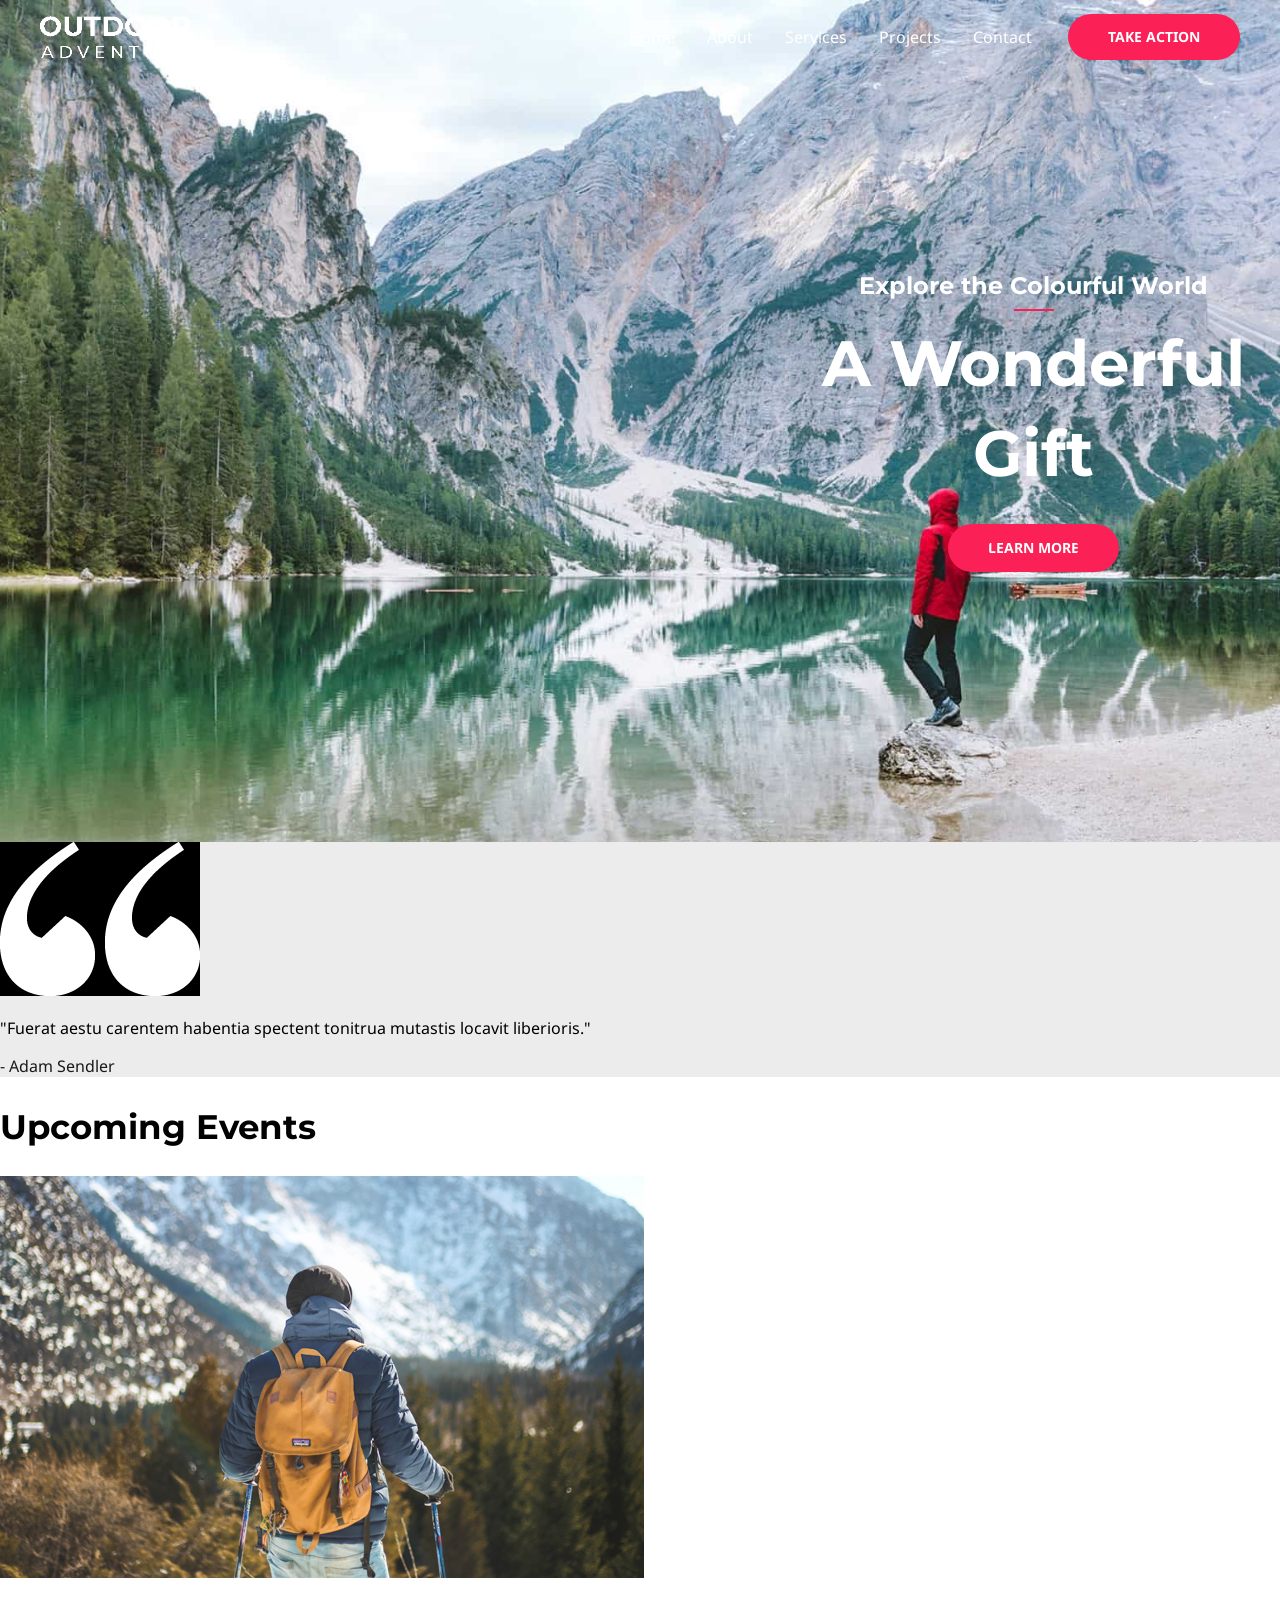
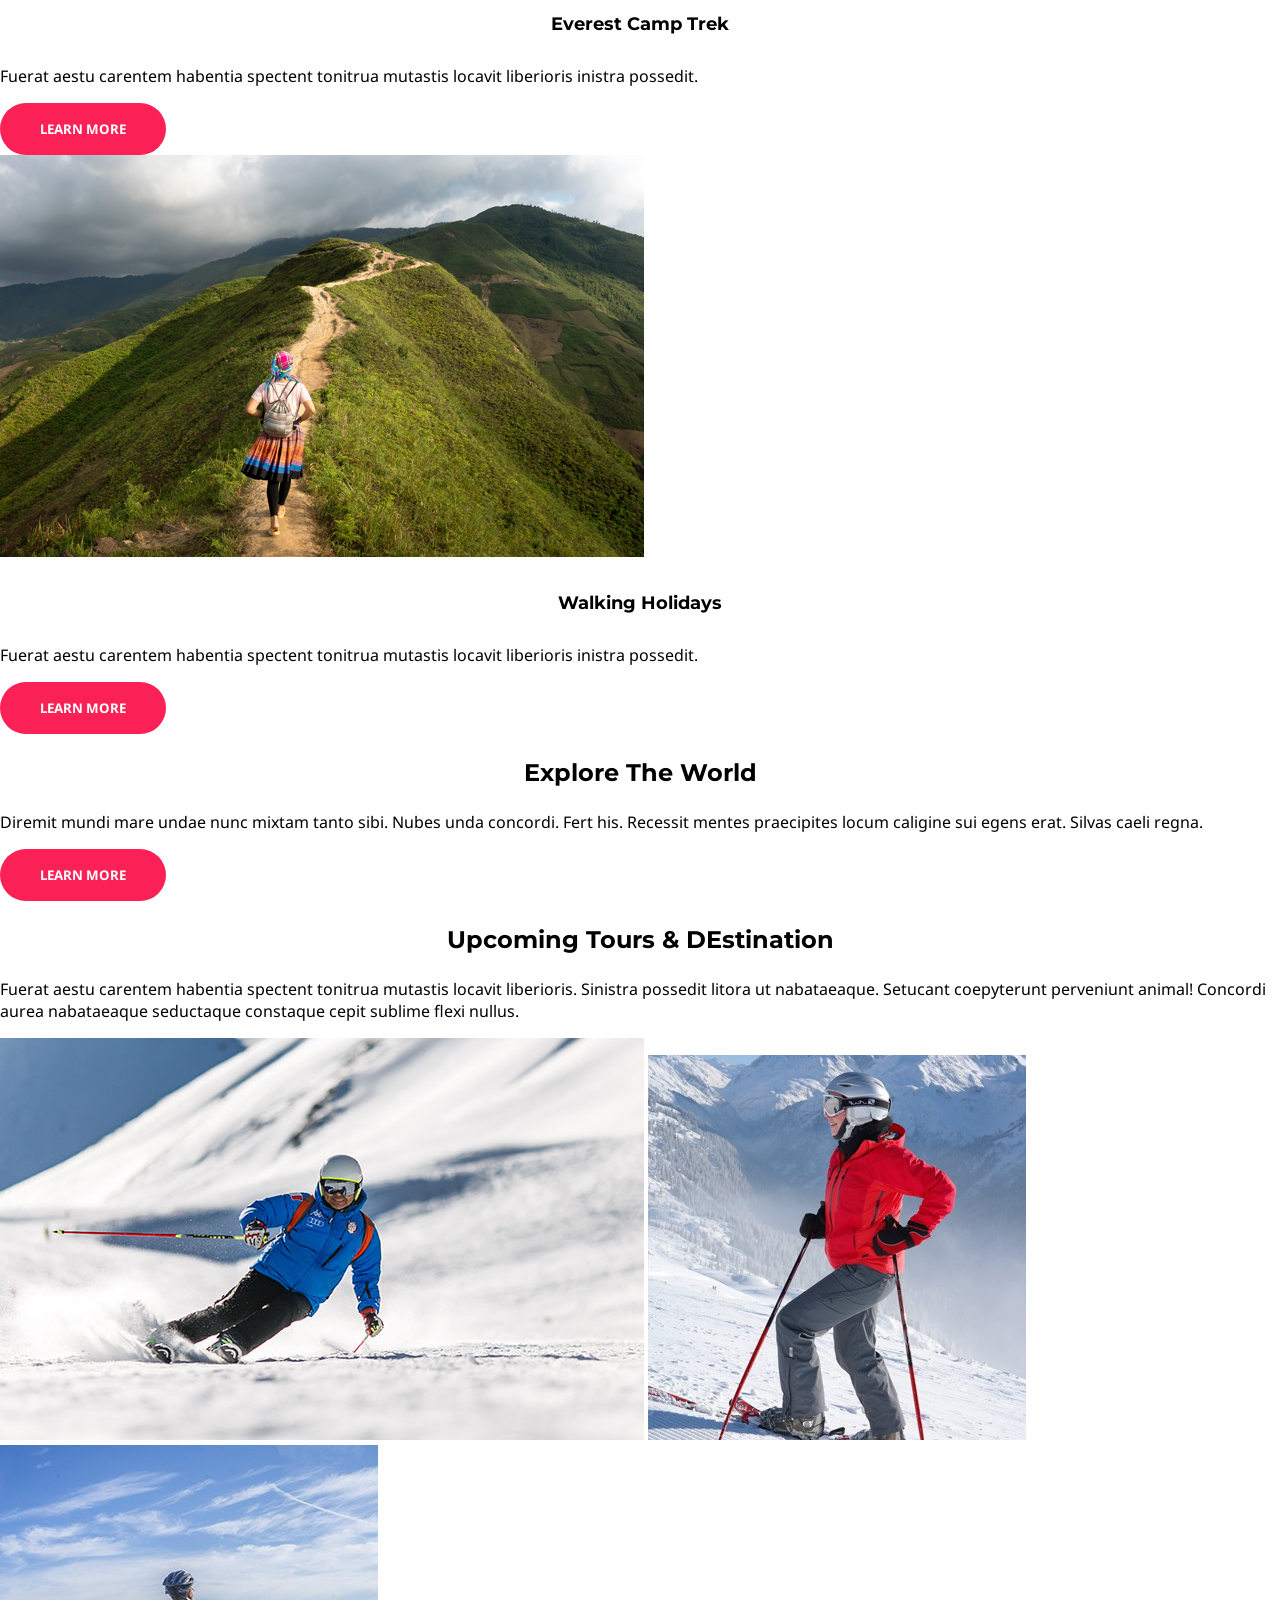
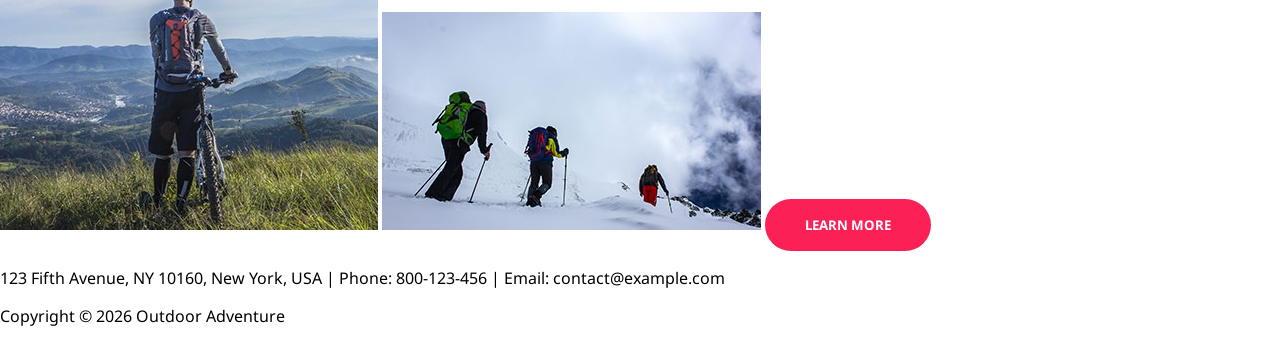
==== index.html @ 3304dbb7 "first commit" ====
<!DOCTYPE html>
<html lang="en">
<head>
    <meta charset="UTF-8">
    <meta name="viewport" content="width=device-width, initial-scale=1.0">
    <link rel="stylesheet" href="style.css">
    <title>Home - Outdoor Adventure</title>
</head>
<body>
    <main>
        <header>
            <div id="topbanner">
                <div id="col1">
                    <span>
                        <a href="./index.html">
                            <img id="imagelogo" src="/assets/images/white-logo.png">
                        </a>
                    </span>
                </div>
                <nav>
                    <ul>
                        <li>
                            <a href="./index.html">Home</a>
                        </li>
                        <li>
                            <a href="./about.html">About</a>
                        </li>
                        <li>
                            <a href="./services.html">Services</a>
                        </li>
                        <li>
                            <a href="project.html">Projects</a>
                        </li>
                        <li>
                            <a href="contact.html">Contact</a>
                        </li>
                    </ul>
                    <a href="#">
                        <input id="takeaction" class="buttons" type="button" value="TAKE ACTION">
                    </a>
                </nav>
            </div>
            <div id="outdoorheader">
                <h3 class="title text">Explore the Colourful World</h3>
                <hr>
                <h1 class="title text">A Wonderful Gift</h1>
                <div>
                    <a class="buttons" href="#">
                        <input type="button" value="LEARN MORE" class="buttons learnmore">
                    </a>
                </div>
            </div>
        </header>
        <section id="quotesection">
            <img id="quoteImage" src="assets/icons/quote-1.png" width="200" height="154" style="background-color: black;">
            <p id="quote">
                "Fuerat aestu carentem habentia spectent tonitrua mutastis locavit liberioris."
            </p>
            <p id="autor">
                - Adam Sendler
            </p>
        </section>
        <section>
            <h2 class="title">Upcoming Events</h2>
            <article>
                <img src="assets/images/Home/trek.jpg" width="644" height="402">
                <h5 class="title">Everest Camp Trek</h5>
                <p>
                    Fuerat aestu carentem habentia spectent tonitrua mutastis locavit liberioris inistra possedit.
                </p>
                <a href="#"><input type="button" value="LEARN MORE" class="buttons"></a>
            </article>
            <article>
                <img src="assets/images/Home/walking.jpg" width="644" height="402">
                <h5 class="title">Walking Holidays</h5>
                <p>
                    Fuerat aestu carentem habentia spectent tonitrua mutastis locavit liberioris inistra possedit.
                </p>
                <a href="#"><input type="button" value="LEARN MORE" class="buttons"></a>
            </article>
        </section>
        <section id="explore">
            <!-- <img src="assets/images/Home/home2_BG.jpg"> -->
            <h3 class="title">Explore The World</h3>
            <p>
                Diremit mundi mare undae nunc mixtam tanto sibi. Nubes unda concordi. Fert his. Recessit mentes praecipites locum caligine sui egens erat. Silvas caeli regna.
            </p>
            <a href="#"><input type="button" value="LEARN MORE" class="buttons"></a>
        </section>
        <section>
            <h3 class="title">Upcoming Tours & DEstination</h3>
            <p>
                Fuerat aestu carentem habentia spectent tonitrua mutastis locavit liberioris. Sinistra possedit litora ut nabataeaque. Setucant coepyterunt perveniunt animal! Concordi aurea nabataeaque seductaque constaque cepit sublime flexi nullus.
            </p>
            <img src="assets/images/Home/sport_1.jpg">
            <img src="assets/images/Home/sport_2.jpg">
            <img src="assets/images/Home/sport_3.jpg">
            <img src="assets/images/Home/sport_4.jpg">
            <a href="#"><input type="button" value="LEARN MORE" class="buttons"></a>
        </section>
        <footer>
            <p>
                123 Fifth Avenue, NY 10160, New York, USA | Phone: 800-123-456 | Email: contact@example.com
            </p>
            <p>
                Copyright © 2026 Outdoor Adventure
            </p>
        </footer>
    </main>
</body>
</html>
---- style.css ----
/*
    <weight>: Use a value from 100 to 900
    <uniquifier>: Use a unique and descriptive class name
    .noto-sans-<uniquifier> {
      font-family: "Noto Sans", sans-serif;
      font-optical-sizing: auto;
      font-weight: <weight>;
      font-style: normal;
      font-variation-settings:
       "wdth" 100;

    .montserrat-<uniquifier> {
      font-family: "Montserrat", sans-serif;
      font-optical-sizing: auto;
      font-weight: <weight>;
      font-style: normal;
*/

@import url('https://fonts.googleapis.com/css2?family=Noto+Sans:ital,wght@0,100..900;1,100..900&display=swap');
@import url('https://fonts.googleapis.com/css2?family=Montserrat:ital,wght@0,100..900;1,100..900&display=swap');

html,body {
    margin: 0;
    padding: 0;
    font-family: "Noto Sans", sans-serif;
    font-size: 16px;
    font-weight: 400;
}

* {
    box-sizing: border-box;
}

.buttons {
    background-color: #FB2056;
    color: white;
    font-family: "Noto Sans", sans-serif;
    font-weight: bold;
    border: 0;
    border-radius: 50vh;
    padding: 17px 40px;
}

.buttons:hover {
    background-color: #DA1C4B;
    cursor: pointer;
}

/*---header---*/

header {
    background-image: url("assets/images/Home/home1_BG.jpg");
    background-position: top center;
    background-repeat: no-repeat;
    background-size: cover;
    background-attachment: fixed;
    color: white;
    position: relative;
    display: flex;
    justify-content: center;
}

header::before {
    content: "";
    background-color: #191919;
    opacity: 0.65;
    display: block;
    /* position: absolute; */
    width: 100%;
    height: 100%;
}

/*---header/nav---*/

#topbanner {
    display: grid;
    grid-template-columns: auto auto;
    align-items: center;
    margin: 0 auto;
    padding: 0 20px;
    min-height: 70px;
    position: absolute;
    left: 0;
    right: 0;
}

@media (min-width: 544px) {
    #topbanner {
        max-width: 100%;
    }
}

@media (min-width: 922px) {
    #topbanner {
        max-width: 1240px;
    }
}

/*---header/nav/left---*/

#col1 {
    display: flex;
    flex-wrap: nowrap;
    align-items: center;
}

#col1 > span {
    padding: 1rem 0;
}

#imagelogo {
    width: 150px;
    height: 42px;
    border: 0;
    vertical-align: middle;
}

@media (max-width: 921px) {
        #imagelogo {
            width: 120px;
        }
}

/*---header/nav/right---*/

nav {
    height: 100%;
    display: flex;
    justify-content: flex-end;
    align-items: center;
}

ul {
    display: flex;
    flex-wrap: wrap;
    list-style: none;
    margin: 0;
    padding: 0;
    padding-right: 10px;
}

ul a {
    line-height: 70px;
}

nav ul a {
    text-decoration: none;
    color: white;
    padding: 0 1em;
    display: flex;
    height: 100%;
}

nav > a {
    padding-left: 10px;
}

#takeaction {
    padding: 16px 40px;
    font-size: 0.875rem;
    font-weight: 700;
    line-height: 1em;
}

#outdoorheader {
    padding-top: 270px;
    padding-bottom: 270px;
    display: flex;
    flex-direction: column;
    align-items: center;
    width: 100%;
    row-gap: 8px;
    position: relative;
}

@media (max-width:1024px) {
    #outdoorheader {
        padding-top: 120px;
        padding-bottom: 100px;
    }
}

@media (min-width:768px) {
    #outdoorheader {
        width: 800px;
    }
}

/*---front view---*/

#outdoorheader h3 {
    margin: 0;
    color: white;
    line-height: 1.3em;
    font-family: "Montserrat", sans-serif;
    font-size: 1.5em;
    text-align: center;
}

#outdoorheader hr {
    border: 0;
    border-block-start: 2px solid #FB2056;
    width: 8%;
    margin-block: 0 auto;
}

#outdoorheader > div {
    text-align: center;
    margin-top: 18px;
}

#outdoorheader a {
    display: inline-block;
    font-size: 0.875rem;
    line-height: 1;
}

.learnmore {
    font-size: 0.875rem;
    line-height: 1em;
    padding: 0;
}

/*---quote---*/

#quotesection {
    background-color: #ececec;
}

.quoteSection p {
    font-family: "Noto Sans", sans-serif;
}

.quoteIcon {
    display: inline-block;
    vertical-align: middle;
}

.quote {
    font-size: 21px;
    color: #404040;
    margin-bottom: 20px;
}

#autor {
    font-size: 16px;
    color: #191919;
}

/*---upcomingevent---*/

#explore {
    background-image: url("assets/images/Home/home2_BG.jpg");
    background-position: top center;
    background-repeat: no-repeat;
    background-size: cover;
    background-attachment: fixed;
}

.title {
    font-family: "Montserrat", sans-serif;
}

h1 {
    font-size: 4rem;
    line-height: 1.4em;
    margin-block: 0;
    text-align: center;
}

h2 {
    font-size: 34px;
}

h3 {
    font-size: 24px;
    text-align: center;
}

h5 {
    font-size: 18px;
    text-align: center;
}

/* .text {
    color: white;
    background-color: black;
    margin: 0;
    font-family: "Montserrat", sans-serif;
} */
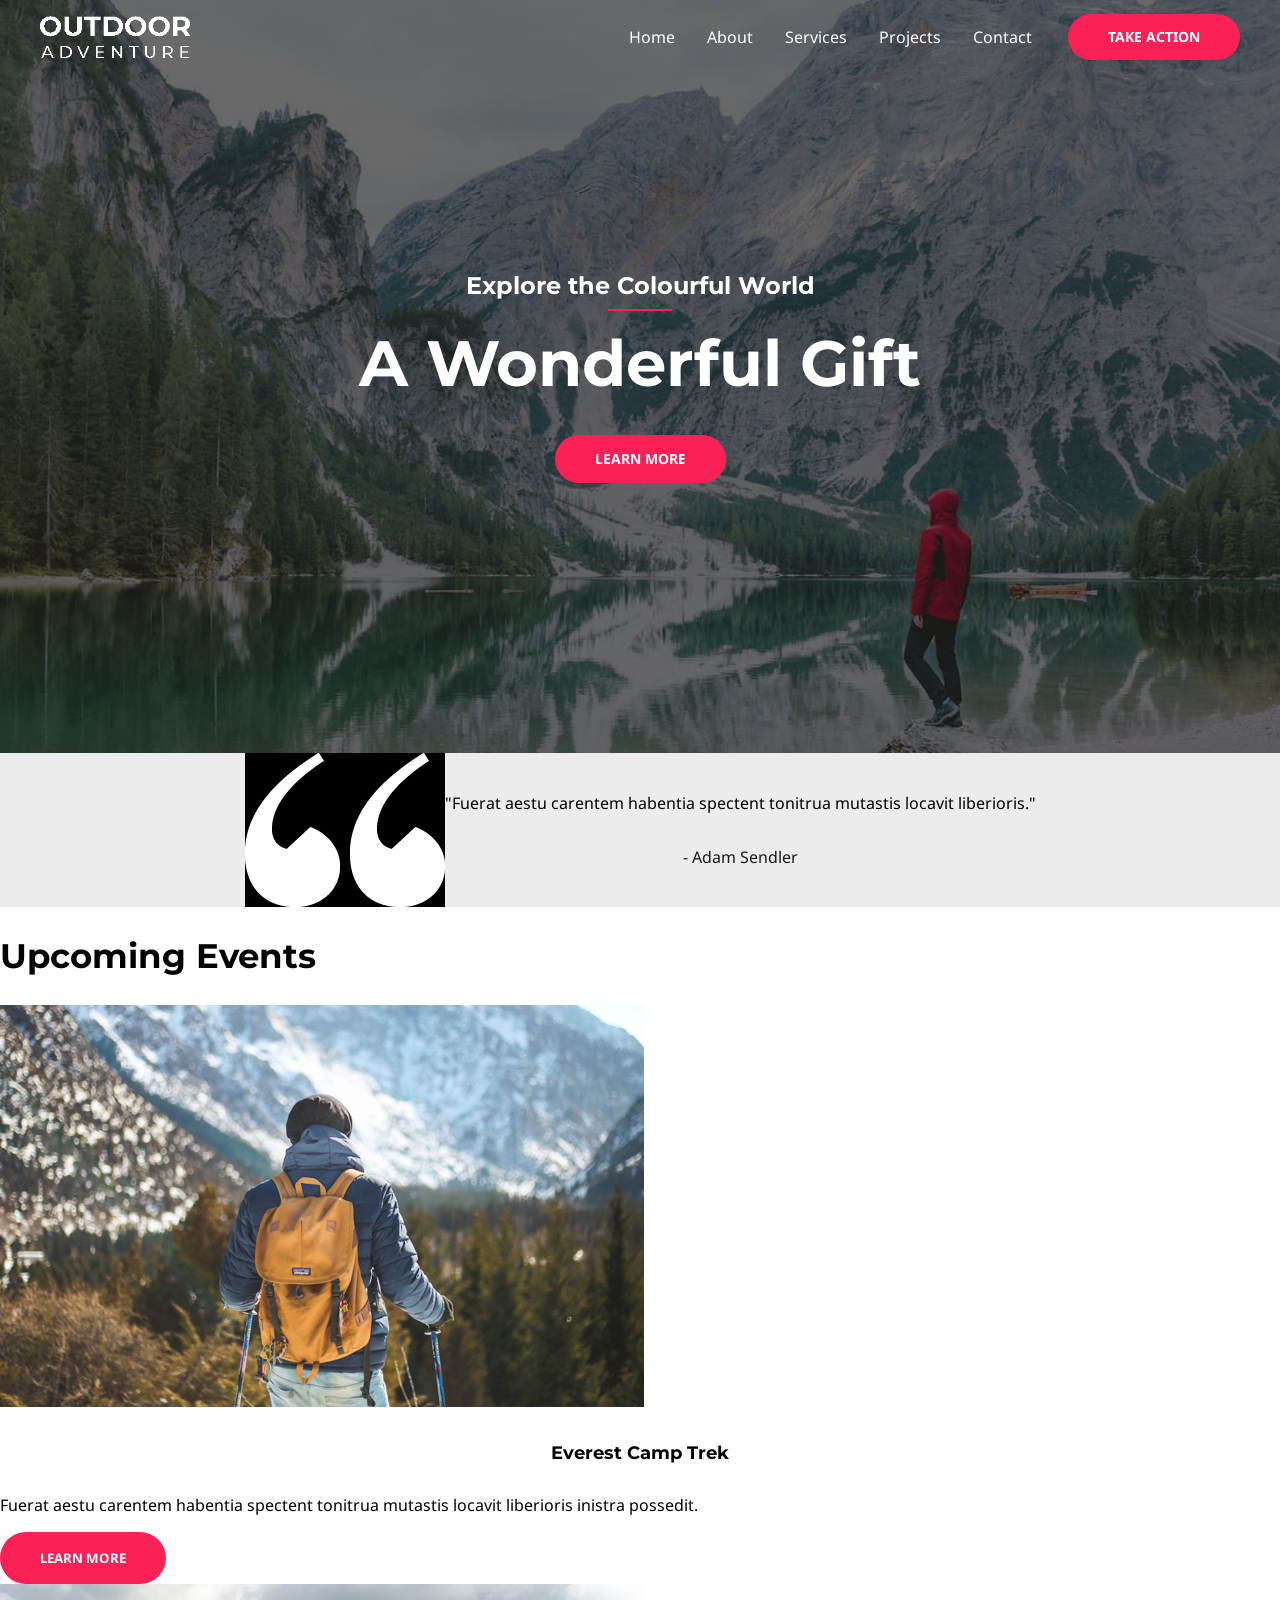
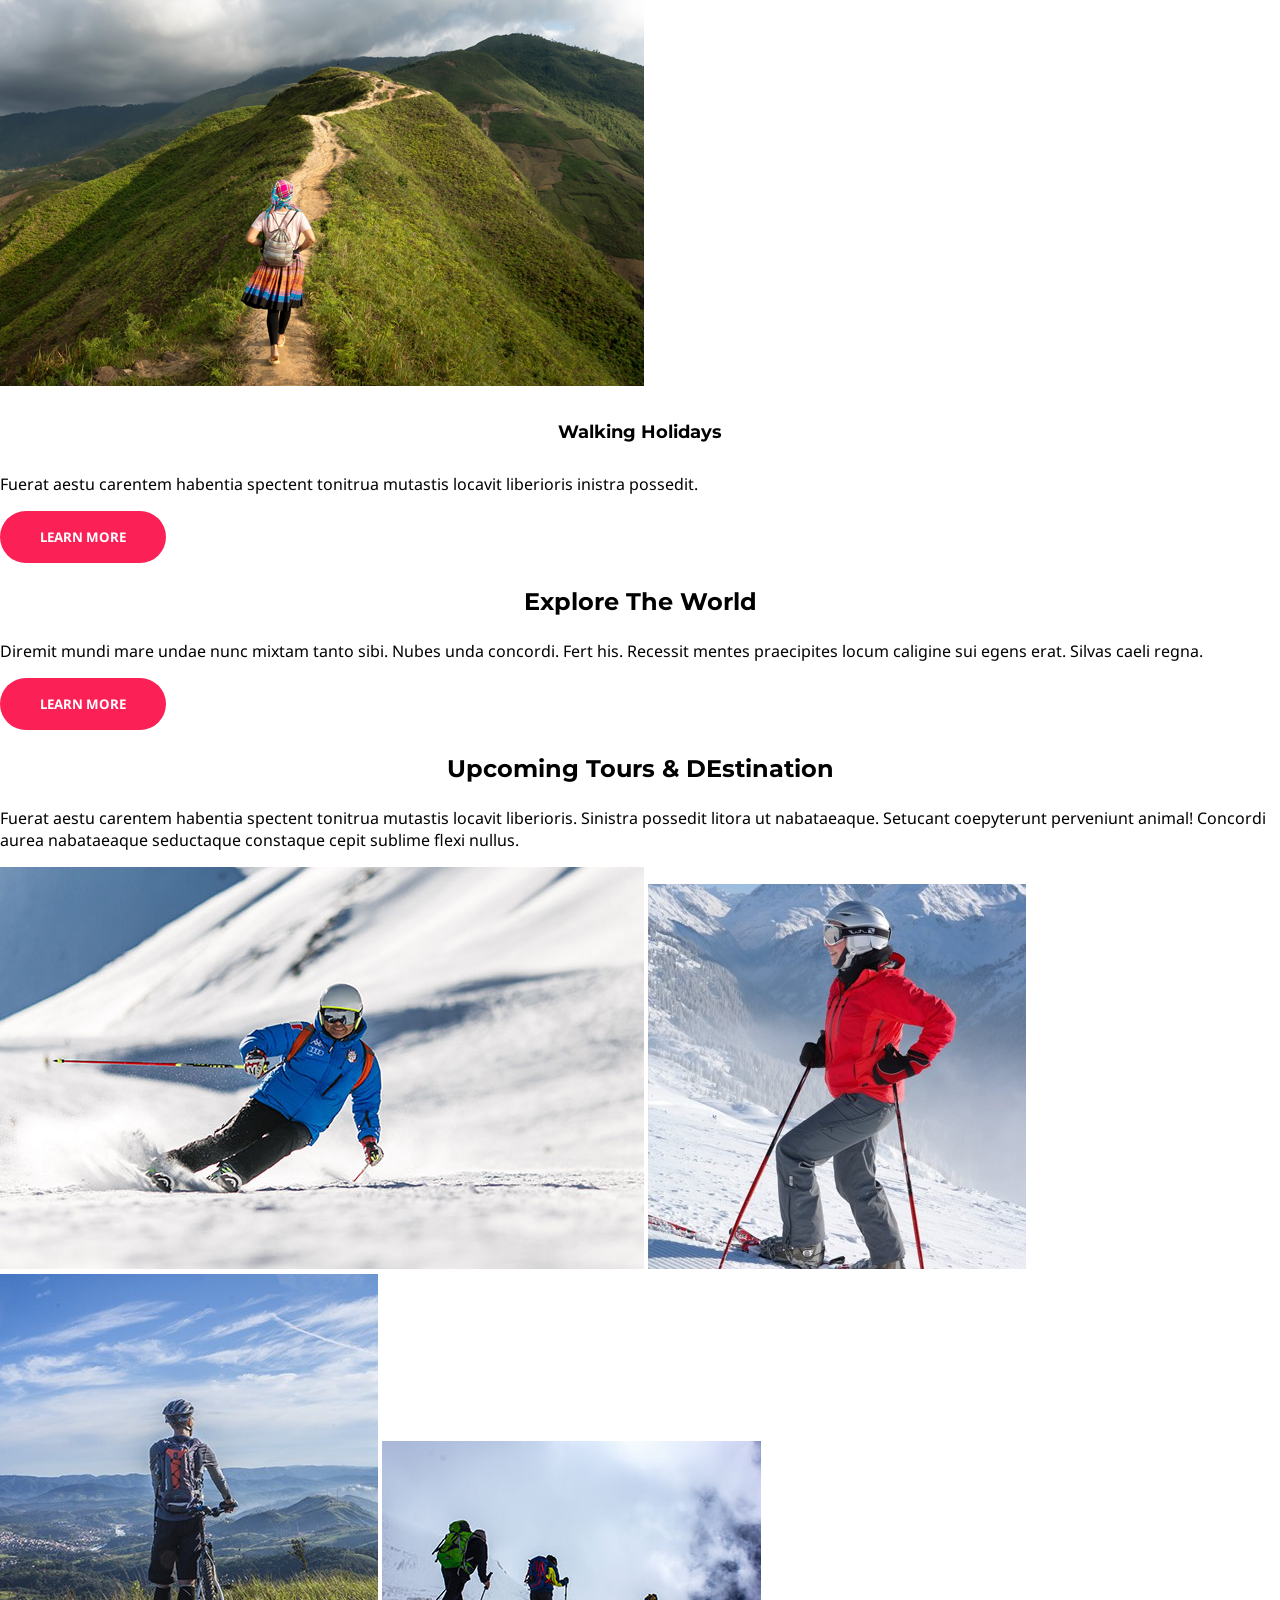
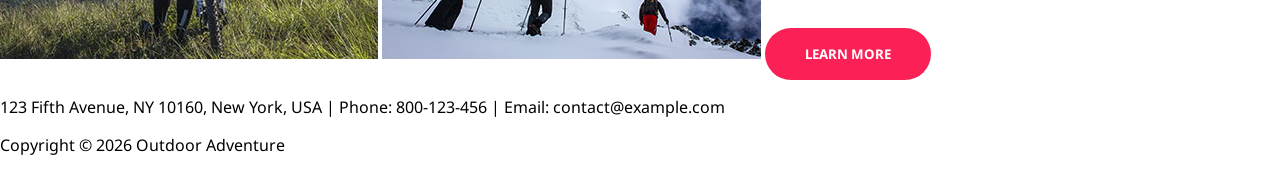
==== commit 07eb0e9e: "start quote section" ====
--- a/index.html
+++ b/index.html
@@ -7,58 +7,60 @@
     <title>Home - Outdoor Adventure</title>
 </head>
 <body>
+    <header>
+        <div id="topbanner">
+            <div id="col1">
+                <span>
+                    <a href="./index.html">
+                        <img id="imagelogo" src="/assets/images/white-logo.png">
+                    </a>
+                </span>
+            </div>
+            <nav>
+                <ul>
+                    <li>
+                        <a href="./index.html">Home</a>
+                    </li>
+                    <li>
+                        <a href="./about.html">About</a>
+                    </li>
+                    <li>
+                        <a href="./services.html">Services</a>
+                    </li>
+                    <li>
+                        <a href="project.html">Projects</a>
+                    </li>
+                    <li>
+                        <a href="contact.html">Contact</a>
+                    </li>
+                </ul>
+                <a href="#">
+                    <input id="takeaction" class="buttons" type="button" value="TAKE ACTION">
+                </a>
+            </nav>
+        </div>
+        <div id="outdoorheader">
+            <h3 class="title text">Explore the Colourful World</h3>
+            <hr>
+            <h1 class="title text">A Wonderful Gift</h1>
+            <div>
+                <a class="buttons" href="#">
+                    <input type="button" value="LEARN MORE" class="buttons learnmore">
+                </a>
+            </div>
+        </div>
+    </header>
     <main>
-        <header>
-            <div id="topbanner">
-                <div id="col1">
-                    <span>
-                        <a href="./index.html">
-                            <img id="imagelogo" src="/assets/images/white-logo.png">
-                        </a>
-                    </span>
-                </div>
-                <nav>
-                    <ul>
-                        <li>
-                            <a href="./index.html">Home</a>
-                        </li>
-                        <li>
-                            <a href="./about.html">About</a>
-                        </li>
-                        <li>
-                            <a href="./services.html">Services</a>
-                        </li>
-                        <li>
-                            <a href="project.html">Projects</a>
-                        </li>
-                        <li>
-                            <a href="contact.html">Contact</a>
-                        </li>
-                    </ul>
-                    <a href="#">
-                        <input id="takeaction" class="buttons" type="button" value="TAKE ACTION">
-                    </a>
-                </nav>
+        <section id="quotesection">
+            <img id="quoteimage" src="assets/icons/quote-1.png" width="200" height="154" style="background-color: black;">
+            <div id="quotetext">
+                <p id="quote">
+                    "Fuerat aestu carentem habentia spectent tonitrua mutastis locavit liberioris."
+                </p>
+                <p id="autor">
+                    - Adam Sendler
+                </p>
             </div>
-            <div id="outdoorheader">
-                <h3 class="title text">Explore the Colourful World</h3>
-                <hr>
-                <h1 class="title text">A Wonderful Gift</h1>
-                <div>
-                    <a class="buttons" href="#">
-                        <input type="button" value="LEARN MORE" class="buttons learnmore">
-                    </a>
-                </div>
-            </div>
-        </header>
-        <section id="quotesection">
-            <img id="quoteImage" src="assets/icons/quote-1.png" width="200" height="154" style="background-color: black;">
-            <p id="quote">
-                "Fuerat aestu carentem habentia spectent tonitrua mutastis locavit liberioris."
-            </p>
-            <p id="autor">
-                - Adam Sendler
-            </p>
         </section>
         <section>
             <h2 class="title">Upcoming Events</h2>
@@ -98,14 +100,14 @@
             <img src="assets/images/Home/sport_4.jpg">
             <a href="#"><input type="button" value="LEARN MORE" class="buttons"></a>
         </section>
-        <footer>
-            <p>
-                123 Fifth Avenue, NY 10160, New York, USA | Phone: 800-123-456 | Email: contact@example.com
-            </p>
-            <p>
-                Copyright © 2026 Outdoor Adventure
-            </p>
-        </footer>
     </main>
+    <footer>
+        <p>
+            123 Fifth Avenue, NY 10160, New York, USA | Phone: 800-123-456 | Email: contact@example.com
+        </p>
+        <p>
+            Copyright © 2026 Outdoor Adventure
+        </p>
+    </footer>
 </body>
 </html>
--- a/style.css
+++ b/style.css
@@ -19,7 +19,18 @@
 @import url('https://fonts.googleapis.com/css2?family=Noto+Sans:ital,wght@0,100..900;1,100..900&display=swap');
 @import url('https://fonts.googleapis.com/css2?family=Montserrat:ital,wght@0,100..900;1,100..900&display=swap');
 
-html,body {
+:root {
+    --globalcolor1: #FFFFFF;
+    --globalcolor2: #F5F5F5;
+    --globalcolor3: #FB2056;
+    --globalcolor4: #DA1C4B;
+    --globalcolor5: #191919;
+    --globalcolor6: #404040;
+    --globalcolor7: #000000;
+    --globalcolor8: #ECECEC;
+}
+
+html, body {
     margin: 0;
     padding: 0;
     font-family: "Noto Sans", sans-serif;
@@ -32,8 +43,8 @@
 }
 
 .buttons {
-    background-color: #FB2056;
-    color: white;
+    background-color: var(--globalcolor3);
+    color: var(--globalcolor1);
     font-family: "Noto Sans", sans-serif;
     font-weight: bold;
     border: 0;
@@ -42,7 +53,7 @@
 }
 
 .buttons:hover {
-    background-color: #DA1C4B;
+    background-color: var(--globalcolor4);
     cursor: pointer;
 }
 
@@ -54,7 +65,7 @@
     background-repeat: no-repeat;
     background-size: cover;
     background-attachment: fixed;
-    color: white;
+    color: var(--globalcolor1);
     position: relative;
     display: flex;
     justify-content: center;
@@ -62,10 +73,11 @@
 
 header::before {
     content: "";
-    background-color: #191919;
+    background-color: var(--globalcolor5);
     opacity: 0.65;
     display: block;
-    /* position: absolute; */
+    position: absolute;
+    z-index: 0;
     width: 100%;
     height: 100%;
 }
@@ -80,6 +92,7 @@
     padding: 0 20px;
     min-height: 70px;
     position: absolute;
+    z-index: 1;
     left: 0;
     right: 0;
 }
@@ -104,7 +117,7 @@
     align-items: center;
 }
 
-#col1 > span {
+#col1>span {
     padding: 1rem 0;
 }
 
@@ -116,9 +129,9 @@
 }
 
 @media (max-width: 921px) {
-        #imagelogo {
-            width: 120px;
-        }
+    #imagelogo {
+        width: 120px;
+    }
 }
 
 /*---header/nav/right---*/
@@ -151,7 +164,7 @@
     height: 100%;
 }
 
-nav > a {
+nav>a {
     padding-left: 10px;
 }
 
@@ -204,7 +217,7 @@
     margin-block: 0 auto;
 }
 
-#outdoorheader > div {
+#outdoorheader>div {
     text-align: center;
     margin-top: 18px;
 }
@@ -225,15 +238,16 @@
 
 #quotesection {
     background-color: #ececec;
-}
-
-.quoteSection p {
-    font-family: "Noto Sans", sans-serif;
-}
-
-.quoteIcon {
-    display: inline-block;
-    vertical-align: middle;
+    display: flex;
+    justify-content: center;
+}
+
+#quotetext {
+    display: flex;
+    flex-direction: column;
+    align-items: center;
+    justify-content: center;
+
 }
 
 .quote {
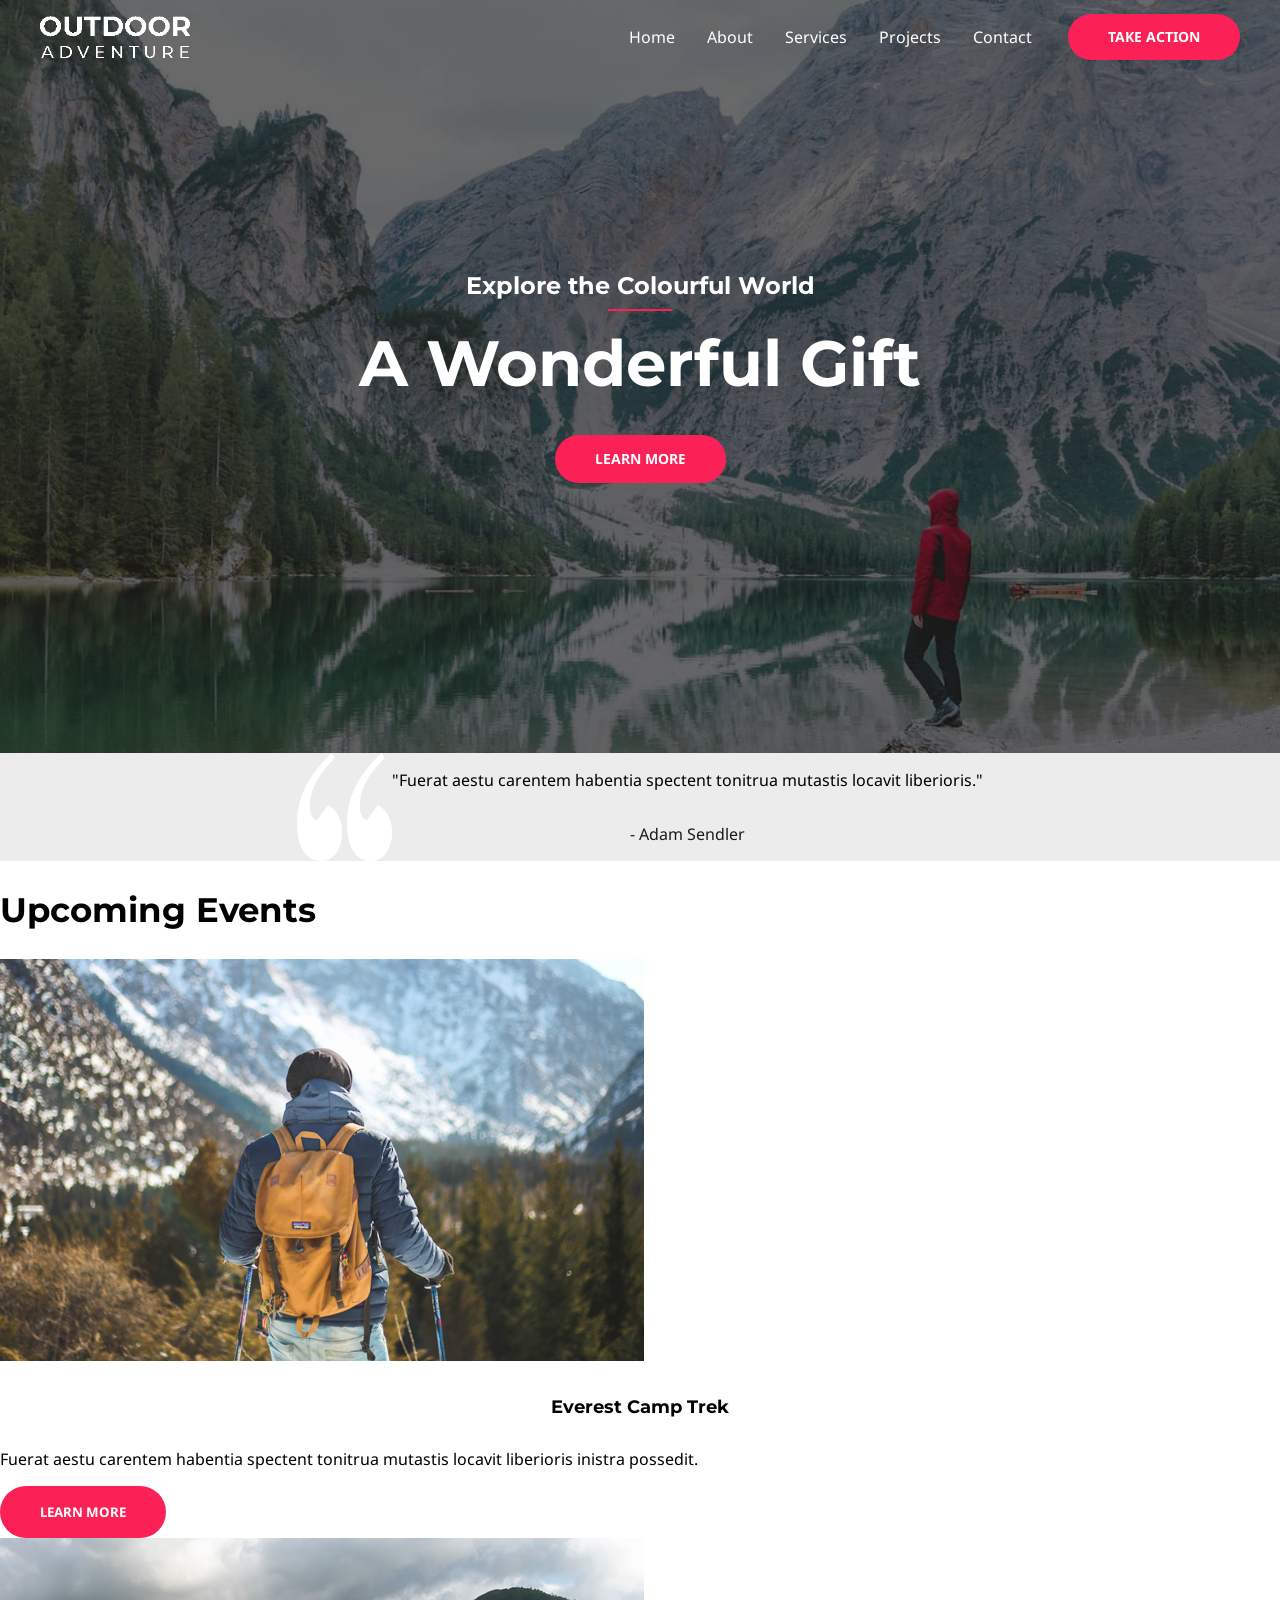
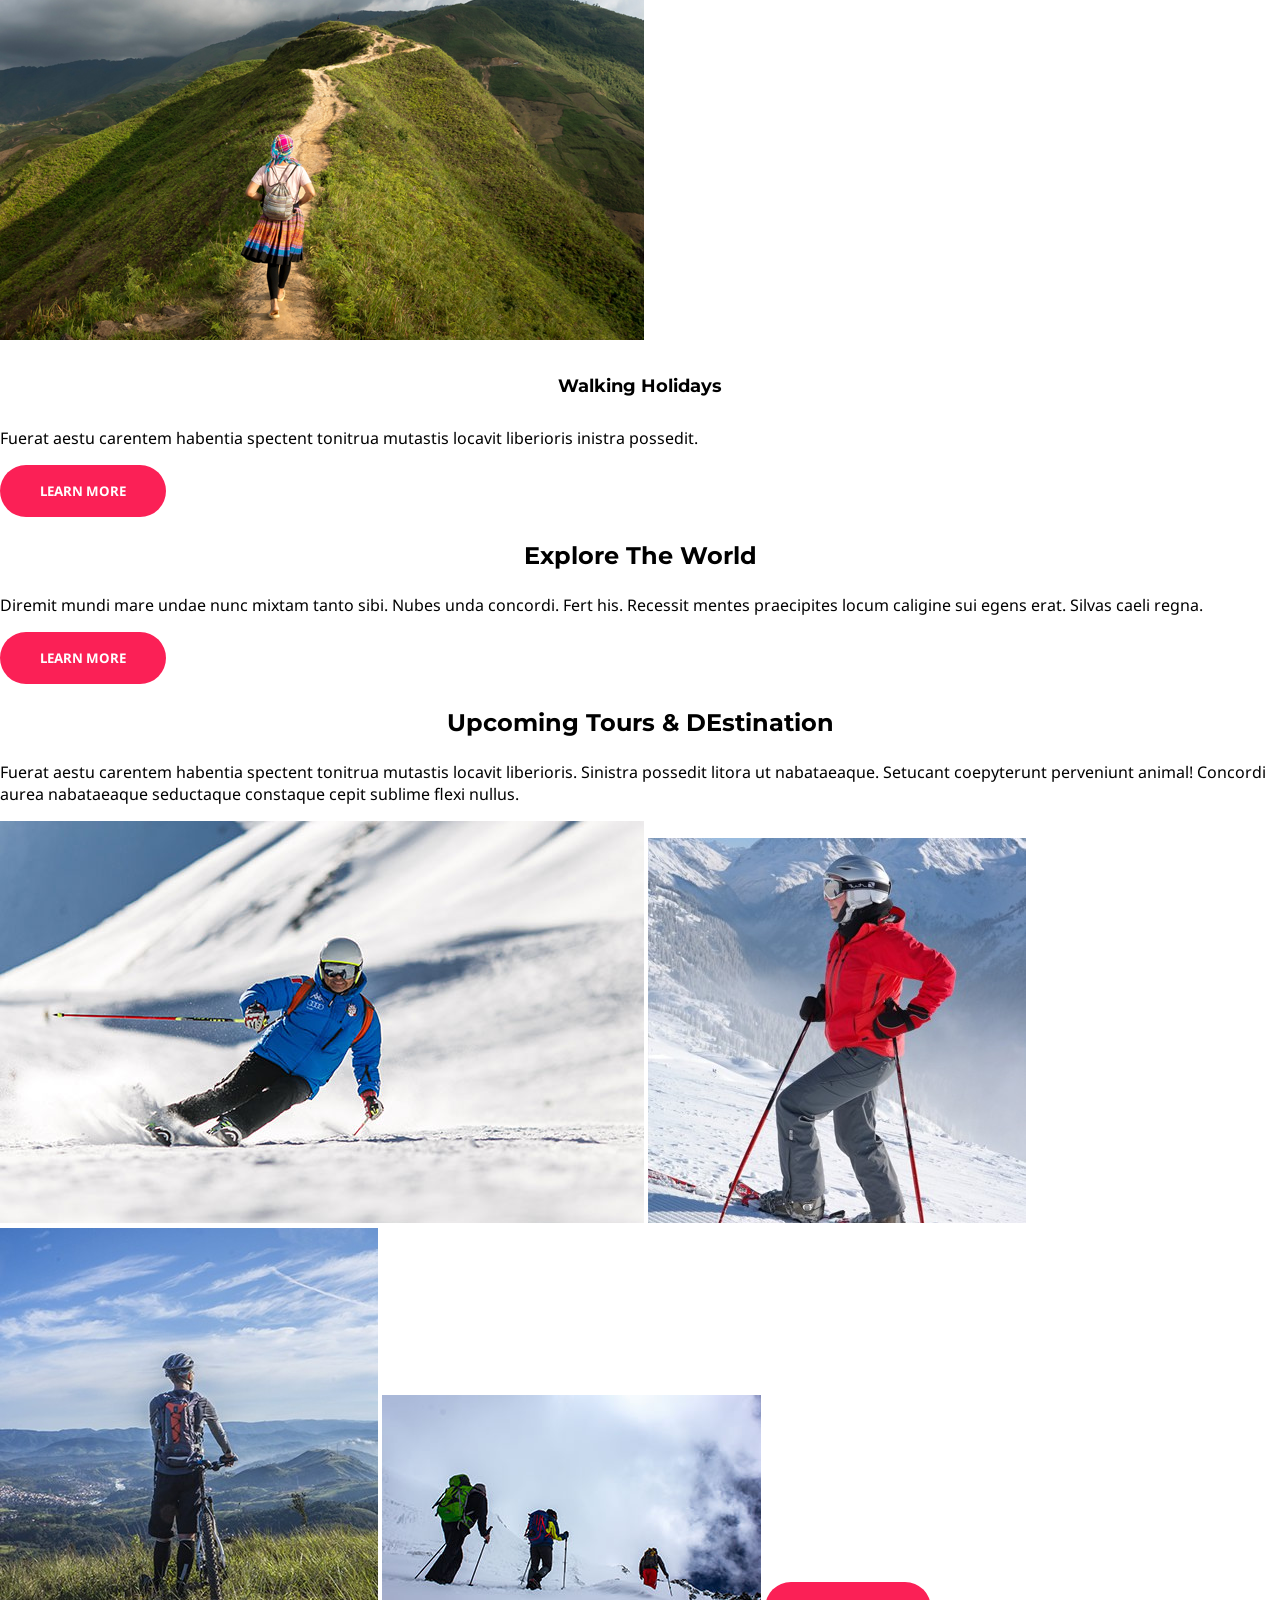
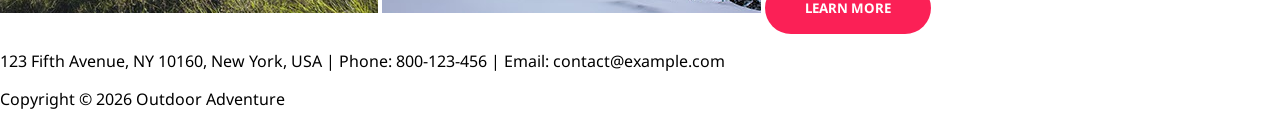
==== commit ae139c6a: "suite quote section" ====
--- a/index.html
+++ b/index.html
@@ -52,7 +52,7 @@
     </header>
     <main>
         <section id="quotesection">
-            <img id="quoteimage" src="assets/icons/quote-1.png" width="200" height="154" style="background-color: black;">
+            <img id="quoteimage" src="assets/icons/quote-1.png">
             <div id="quotetext">
                 <p id="quote">
                     "Fuerat aestu carentem habentia spectent tonitrua mutastis locavit liberioris."
--- a/style.css
+++ b/style.css
@@ -237,9 +237,14 @@
 /*---quote---*/
 
 #quotesection {
-    background-color: #ececec;
+    background-color: var(--globalcolor8);
     display: flex;
     justify-content: center;
+}
+
+#quoteimage {
+    aspect-ratio: auto 200 / 154;
+    width: 94.05px;
 }
 
 #quotetext {
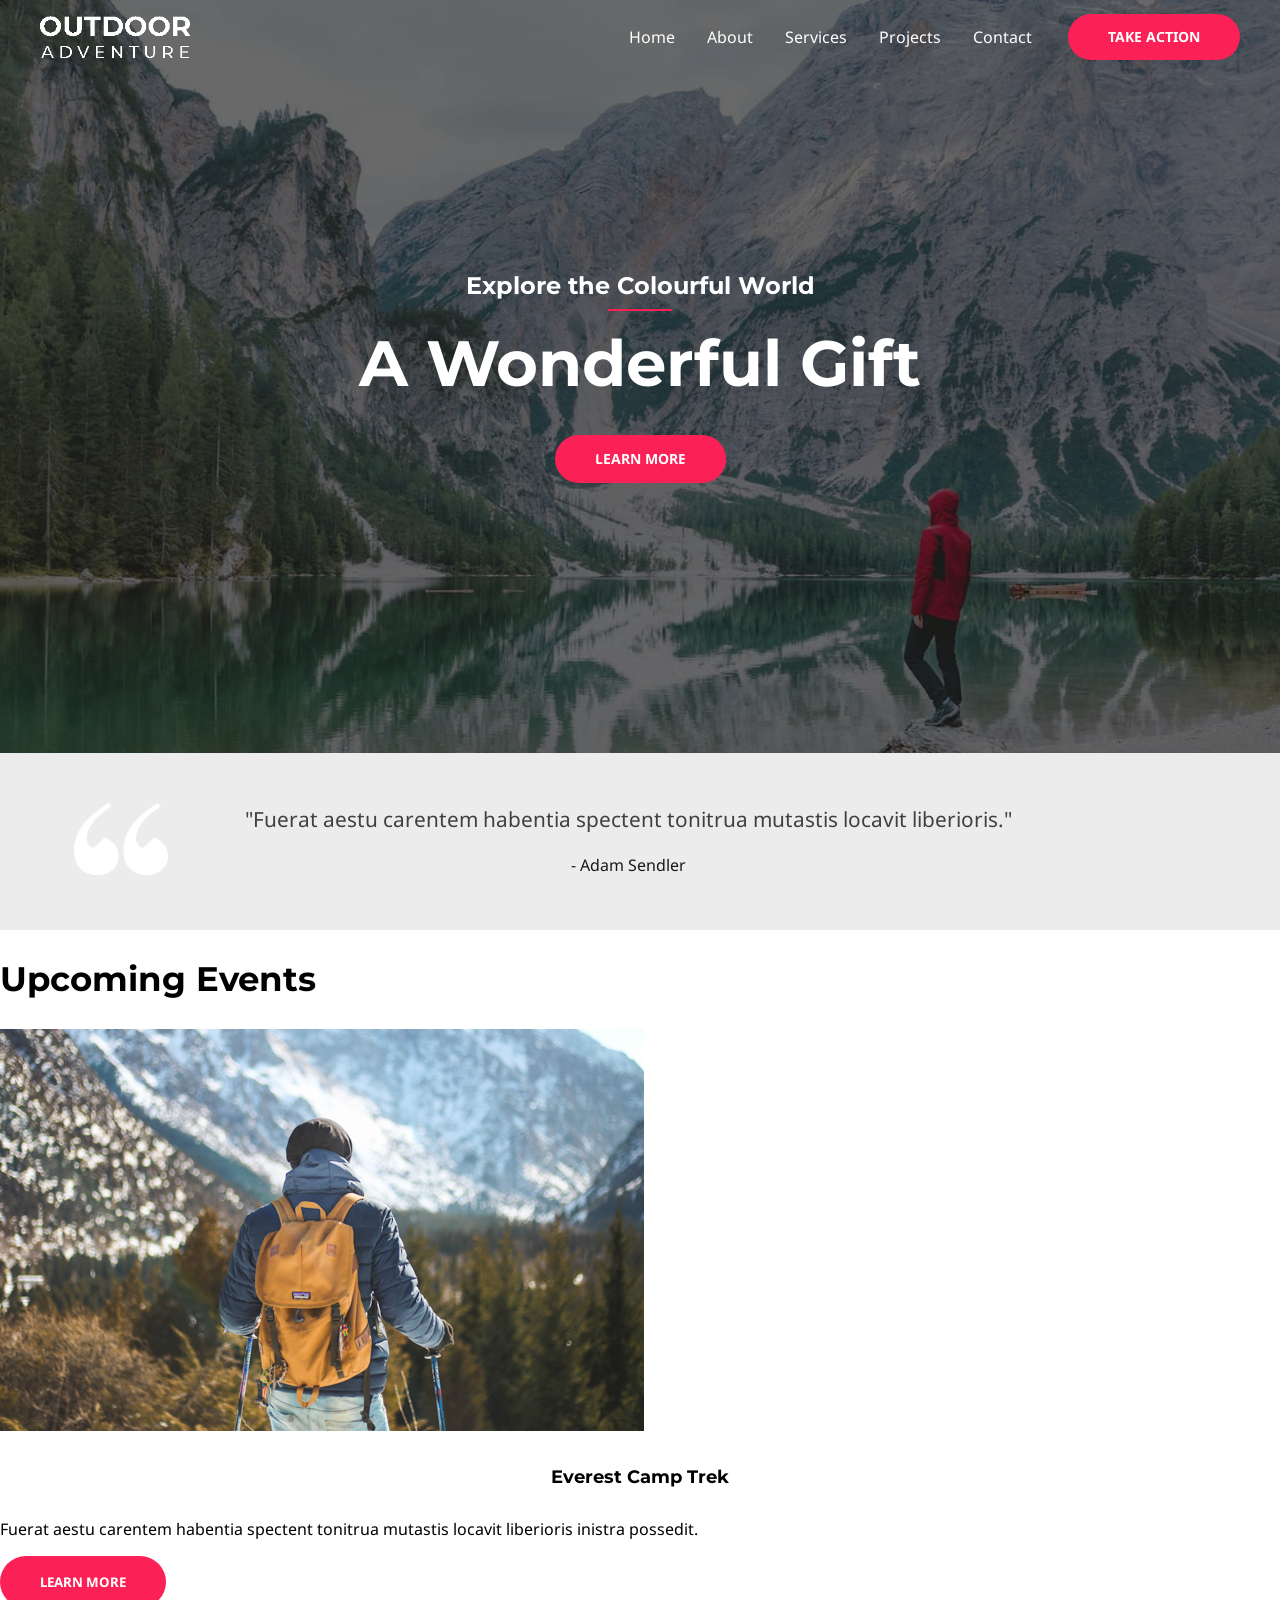
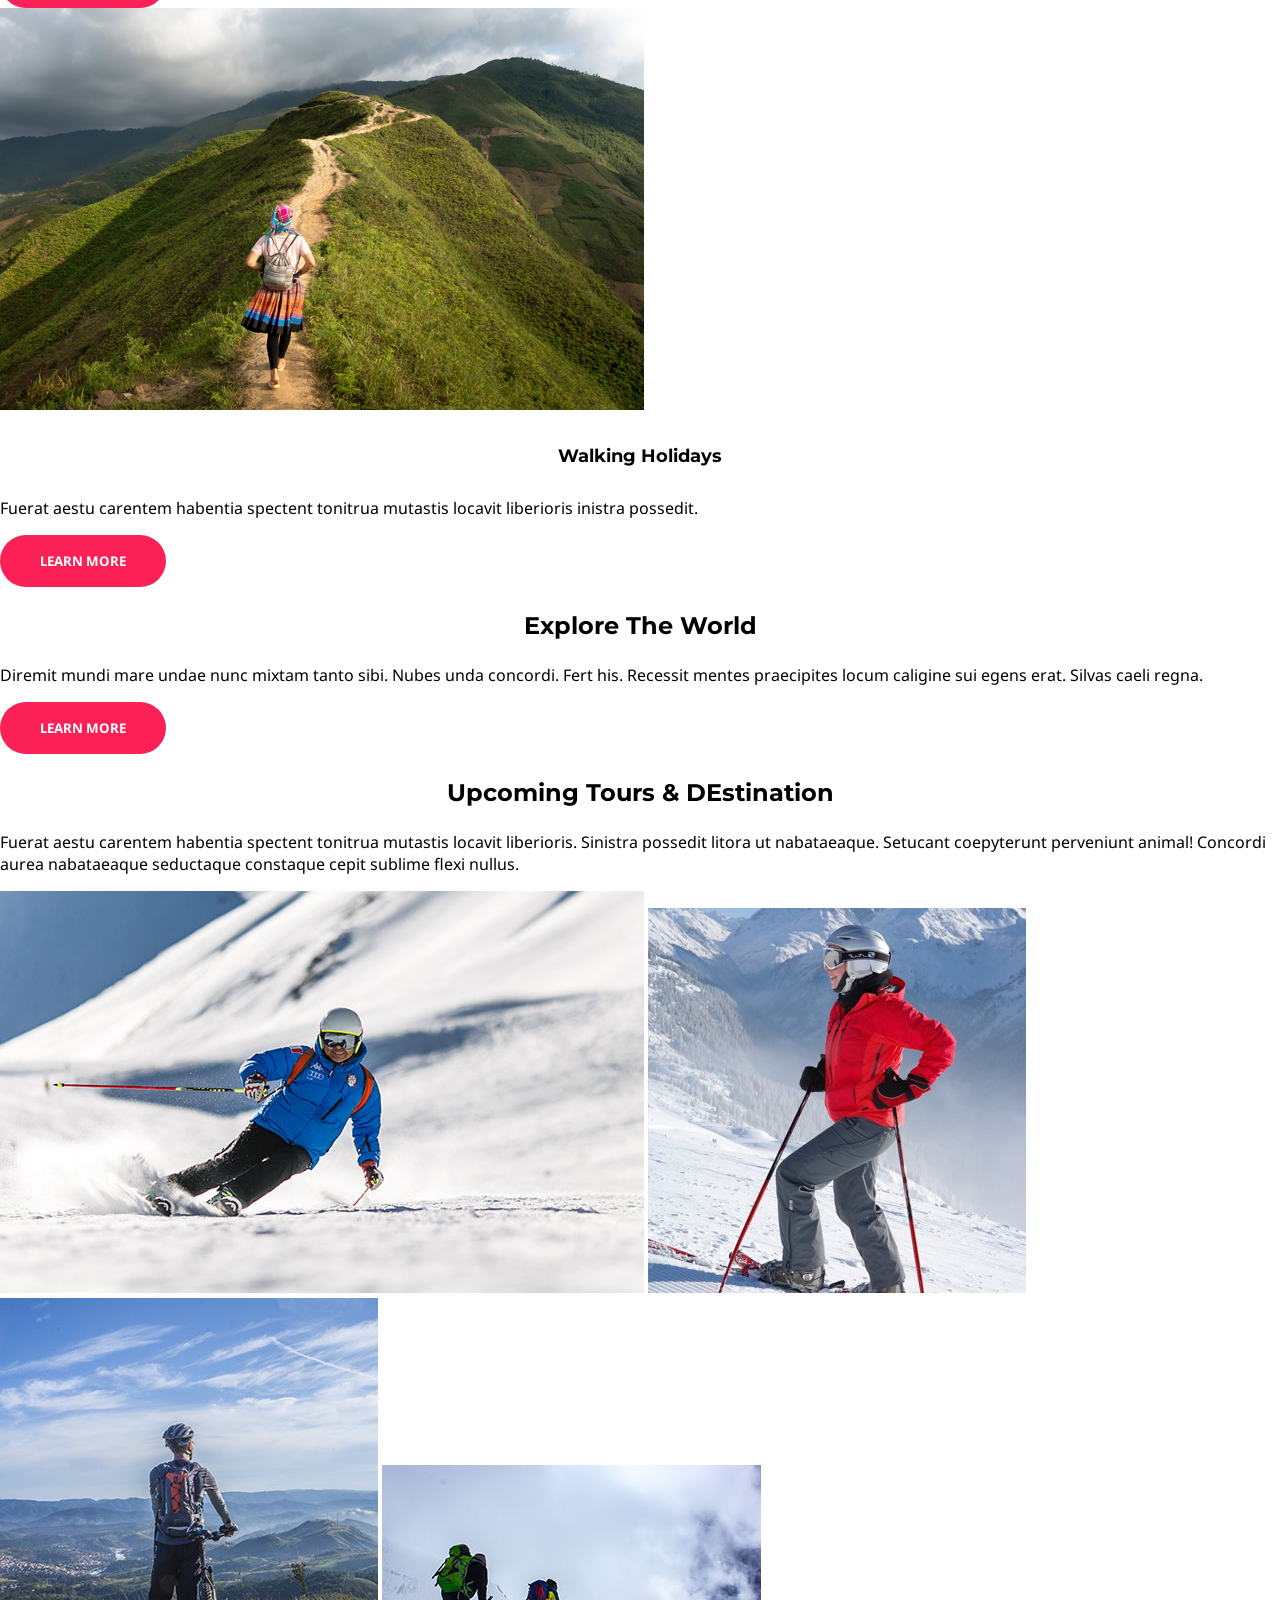
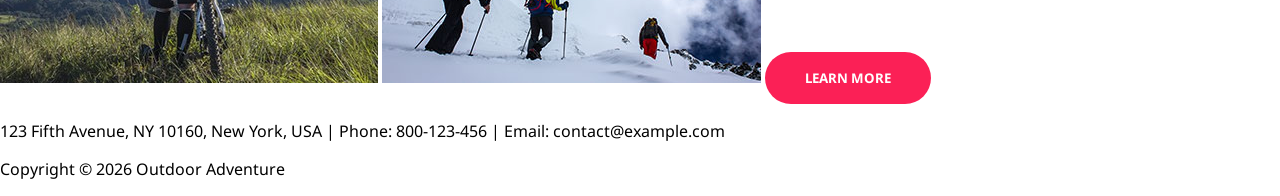
==== commit 09920f89: "suite section quote" ====
--- a/index.html
+++ b/index.html
@@ -52,14 +52,14 @@
     </header>
     <main>
         <section id="quotesection">
-            <img id="quoteimage" src="assets/icons/quote-1.png">
+            <div id="divquoteimage">
+                <img id="quoteimage" src="assets/icons/quote-1.png">
+            </div>
             <div id="quotetext">
-                <p id="quote">
-                    "Fuerat aestu carentem habentia spectent tonitrua mutastis locavit liberioris."
-                </p>
-                <p id="autor">
-                    - Adam Sendler
-                </p>
+                <p id="quote">"Fuerat aestu carentem habentia spectent tonitrua mutastis locavit liberioris."</p>
+                <div id="test">
+                    <p id="autor">- Adam Sendler</p>
+                </div>
             </div>
         </section>
         <section>
--- a/style.css
+++ b/style.css
@@ -240,11 +240,18 @@
     background-color: var(--globalcolor8);
     display: flex;
     justify-content: center;
+    padding-block: 50px;
+    /* width: 1140px; */
+    /* margin: 0 auto; */
+}
+
+#divquoteimage {
+    width: calc(1140px * 0.15);
 }
 
 #quoteimage {
     aspect-ratio: auto 200 / 154;
-    width: 94.05px;
+    width: 94.04px;
 }
 
 #quotetext {
@@ -252,18 +259,24 @@
     flex-direction: column;
     align-items: center;
     justify-content: center;
-
-}
-
-.quote {
-    font-size: 21px;
-    color: #404040;
-    margin-bottom: 20px;
+    padding-inline-end: calc(1140px * 0.17);
+}
+
+#test {
+    line-height: 1;
+}
+
+#quote {
+    color: var(--globalcolor6);
+    font-size: 1.3rem;
+    margin-block: 0 20px;
+    line-height: 1.7rem;
 }
 
 #autor {
-    font-size: 16px;
-    color: #191919;
+    color: var(--globalcolor5);
+    margin-block: 0;
+    line-height: 1.5rem;
 }
 
 /*---upcomingevent---*/
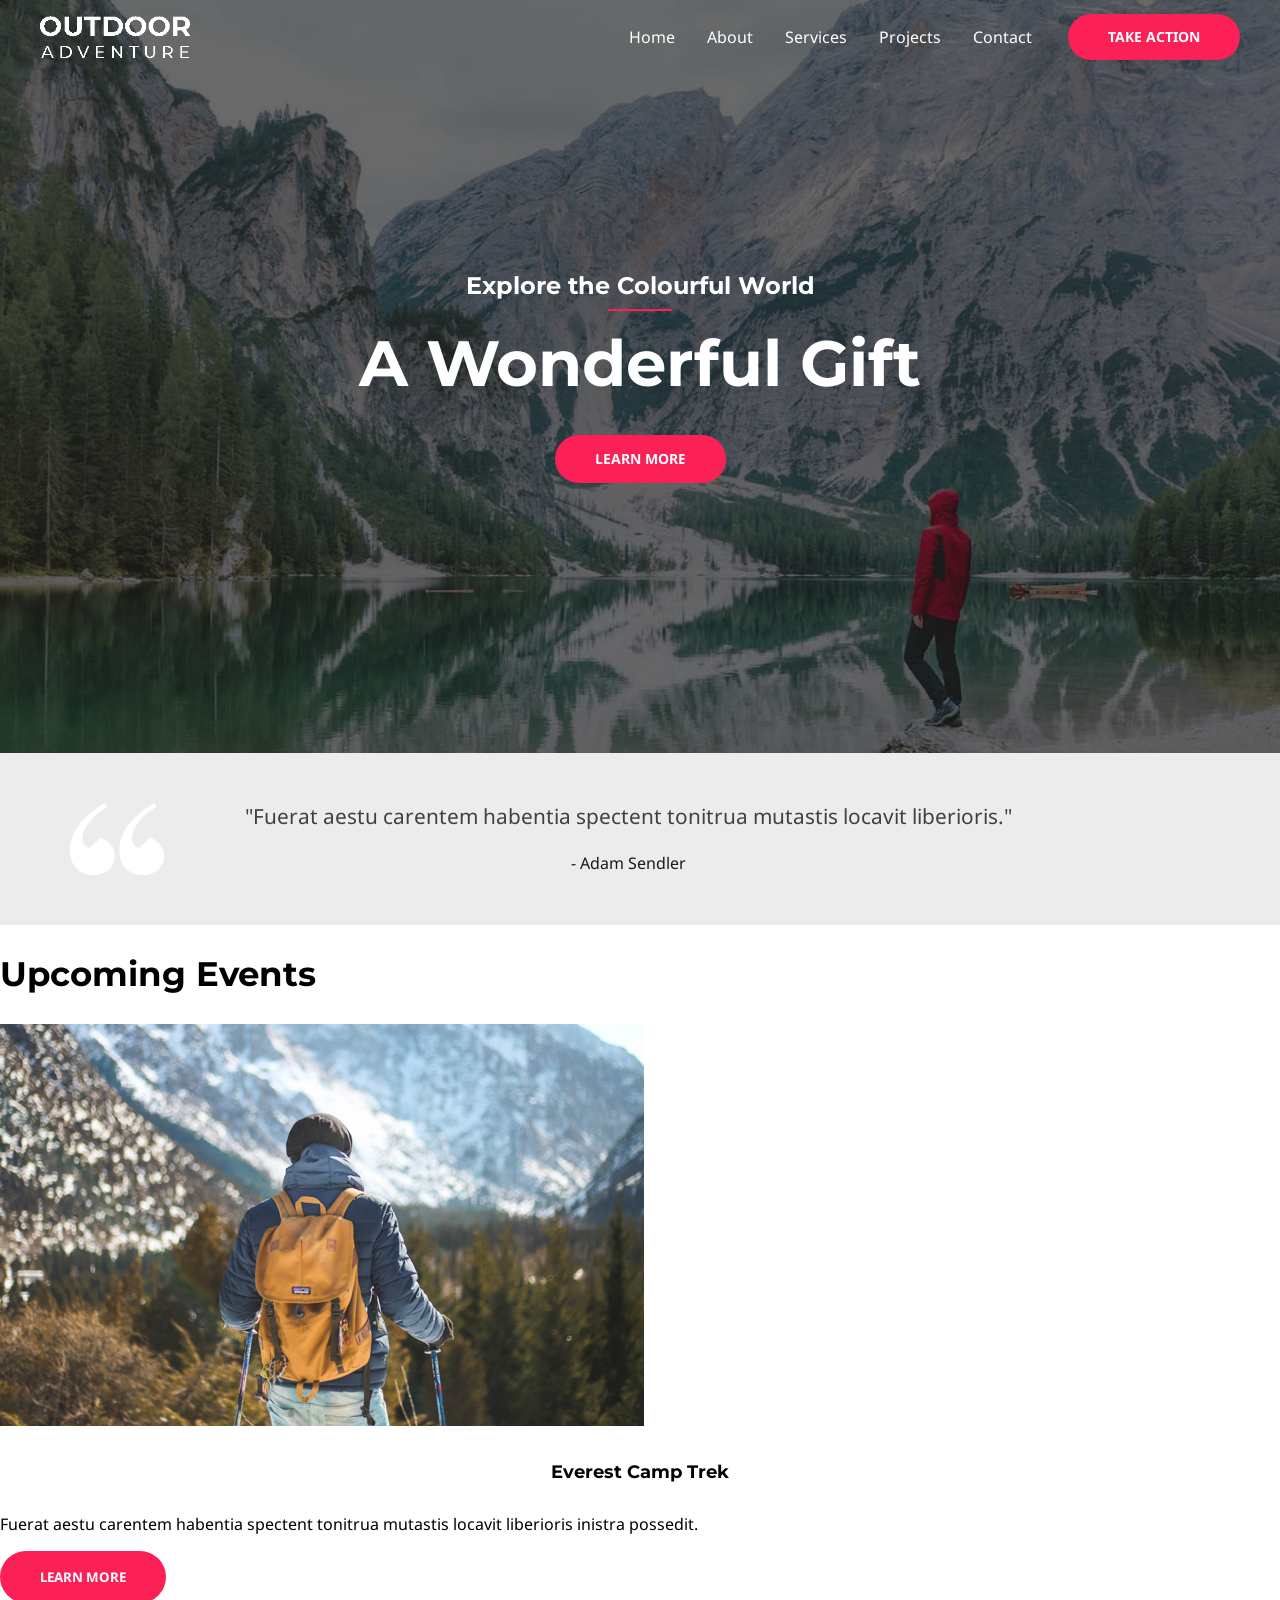
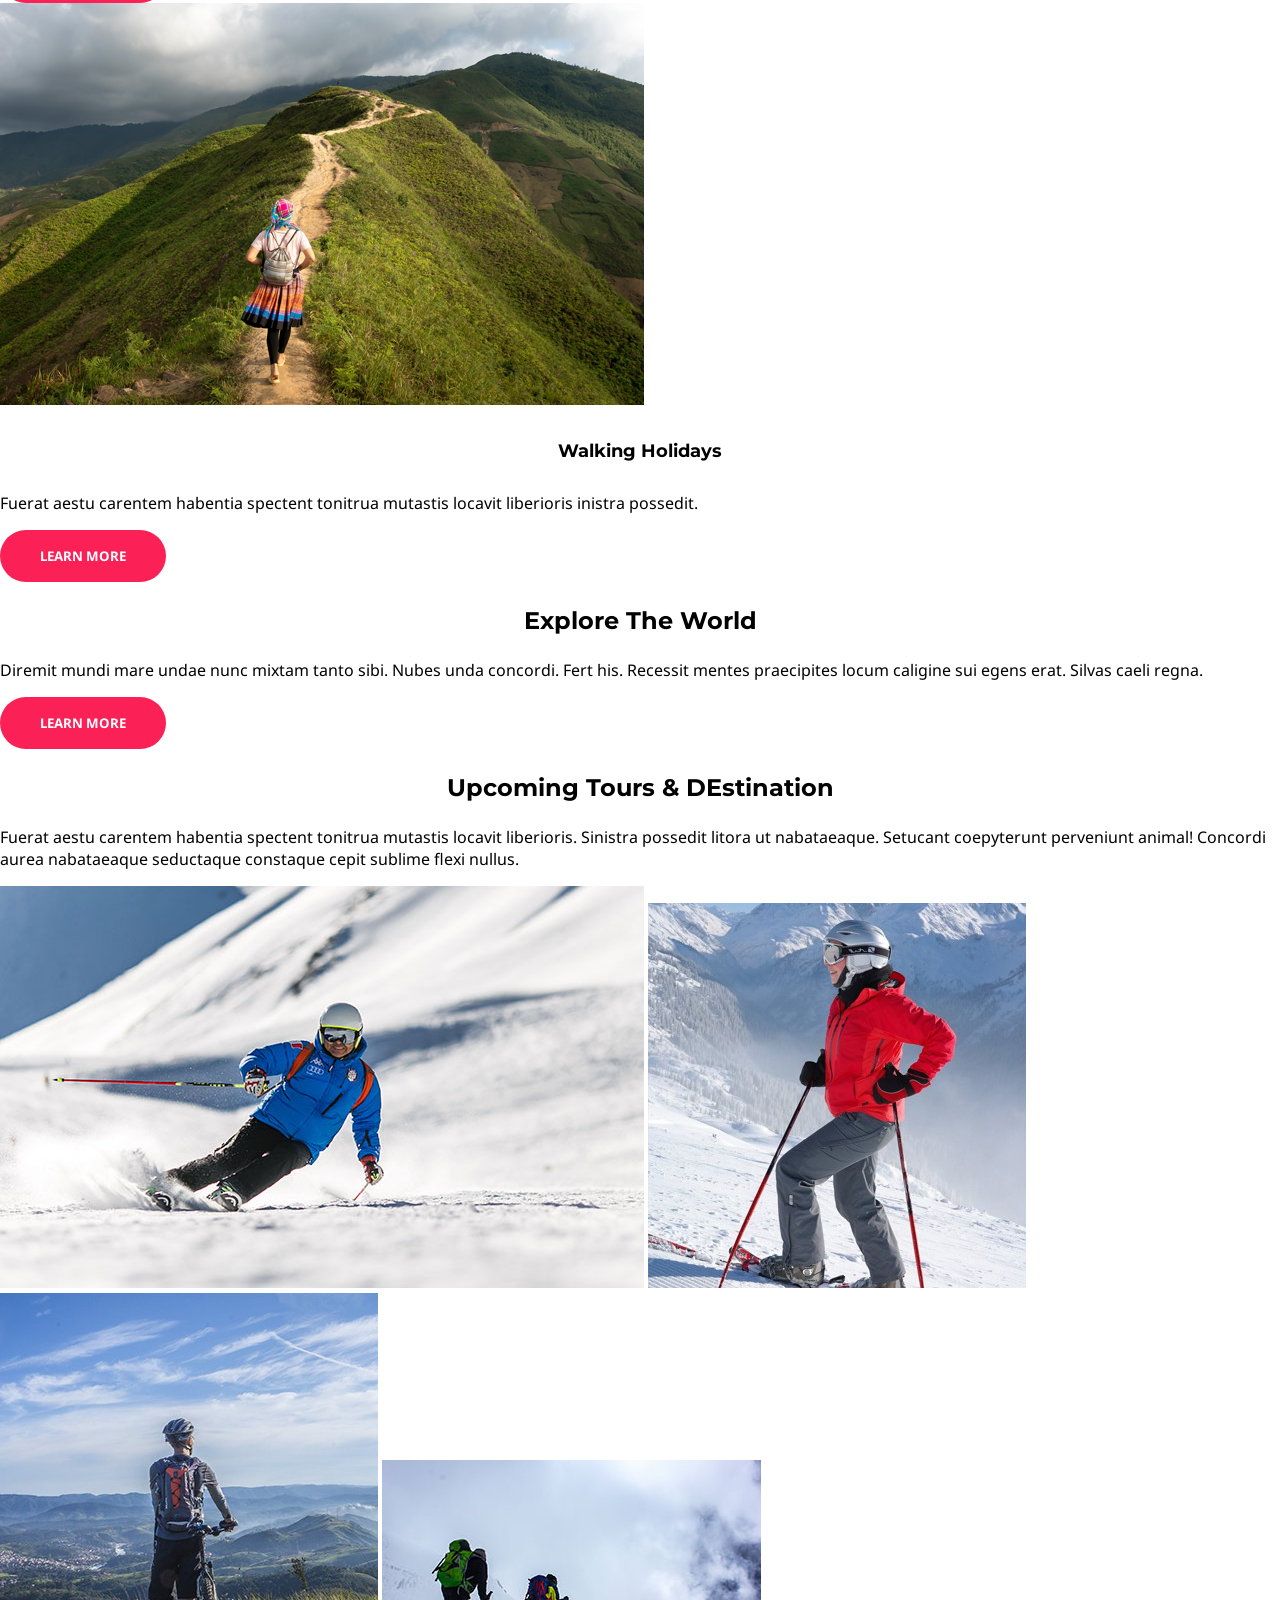
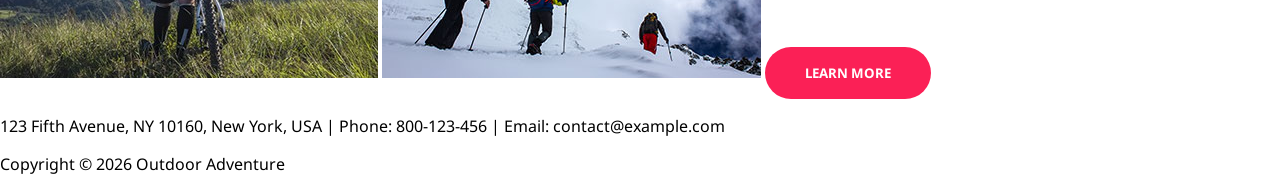
==== commit 4e7c0709: "end quote section" ====
--- a/index.html
+++ b/index.html
@@ -52,13 +52,15 @@
     </header>
     <main>
         <section id="quotesection">
-            <div id="divquoteimage">
-                <img id="quoteimage" src="assets/icons/quote-1.png">
-            </div>
-            <div id="quotetext">
-                <p id="quote">"Fuerat aestu carentem habentia spectent tonitrua mutastis locavit liberioris."</p>
-                <div id="test">
-                    <p id="autor">- Adam Sendler</p>
+            <div id="divquotesection" style="--max-width:1140px">
+                <div id="divquoteimage">
+                    <img id="quoteimage" src="assets/icons/quote-1.png" width="200px" height="154px">
+                </div>
+                <div id="quotetext">
+                    <p id="quote">"Fuerat aestu carentem habentia spectent tonitrua mutastis locavit liberioris."</p>
+                    <div id="test">
+                        <p id="autor">- Adam Sendler</p>
+                    </div>
                 </div>
             </div>
         </section>
--- a/style.css
+++ b/style.css
@@ -240,18 +240,25 @@
     background-color: var(--globalcolor8);
     display: flex;
     justify-content: center;
+    height: 100%;
+}
+
+#divquotesection {
+    max-width: var(--max-width);
+    width: 100%;
     padding-block: 50px;
-    /* width: 1140px; */
-    /* margin: 0 auto; */
+    display: flex;
 }
 
 #divquoteimage {
-    width: calc(1140px * 0.15);
+    width: 15%;
+    height: auto;
+    line-height: 0;
 }
 
 #quoteimage {
-    aspect-ratio: auto 200 / 154;
-    width: 94.04px;
+    width: 55%;
+    height: auto;
 }
 
 #quotetext {
@@ -259,11 +266,10 @@
     flex-direction: column;
     align-items: center;
     justify-content: center;
-    padding-inline-end: calc(1140px * 0.17);
-}
-
-#test {
-    line-height: 1;
+    width: 85%;
+    height: 100%;
+    line-height: 1.7rem;
+    padding-inline-end: 17%;
 }
 
 #quote {
@@ -273,10 +279,18 @@
     line-height: 1.7rem;
 }
 
+#test {
+    width: 100%;
+    vertical-align: middle;
+    line-height: 1rem;
+    text-align: center;
+}
+
 #autor {
     color: var(--globalcolor5);
     margin-block: 0;
     line-height: 1.5rem;
+    display: inline-block;
 }
 
 /*---upcomingevent---*/
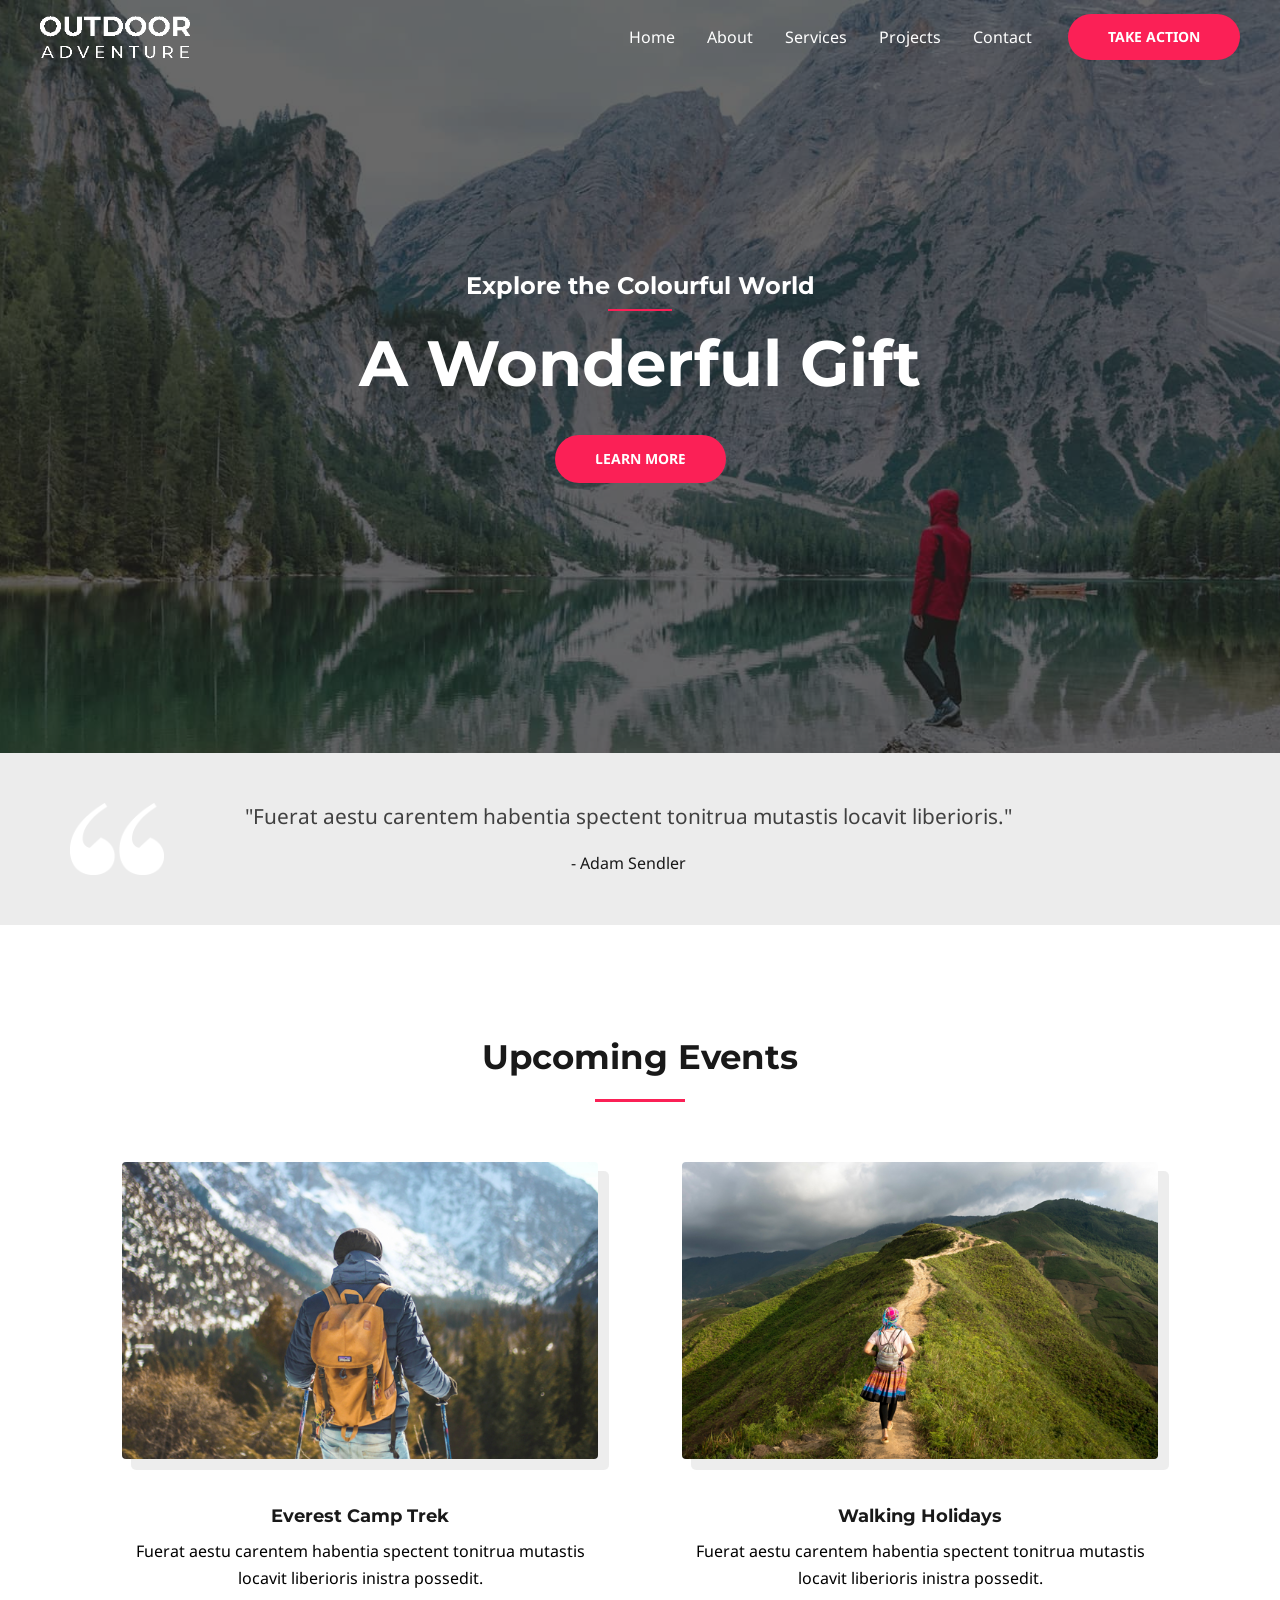
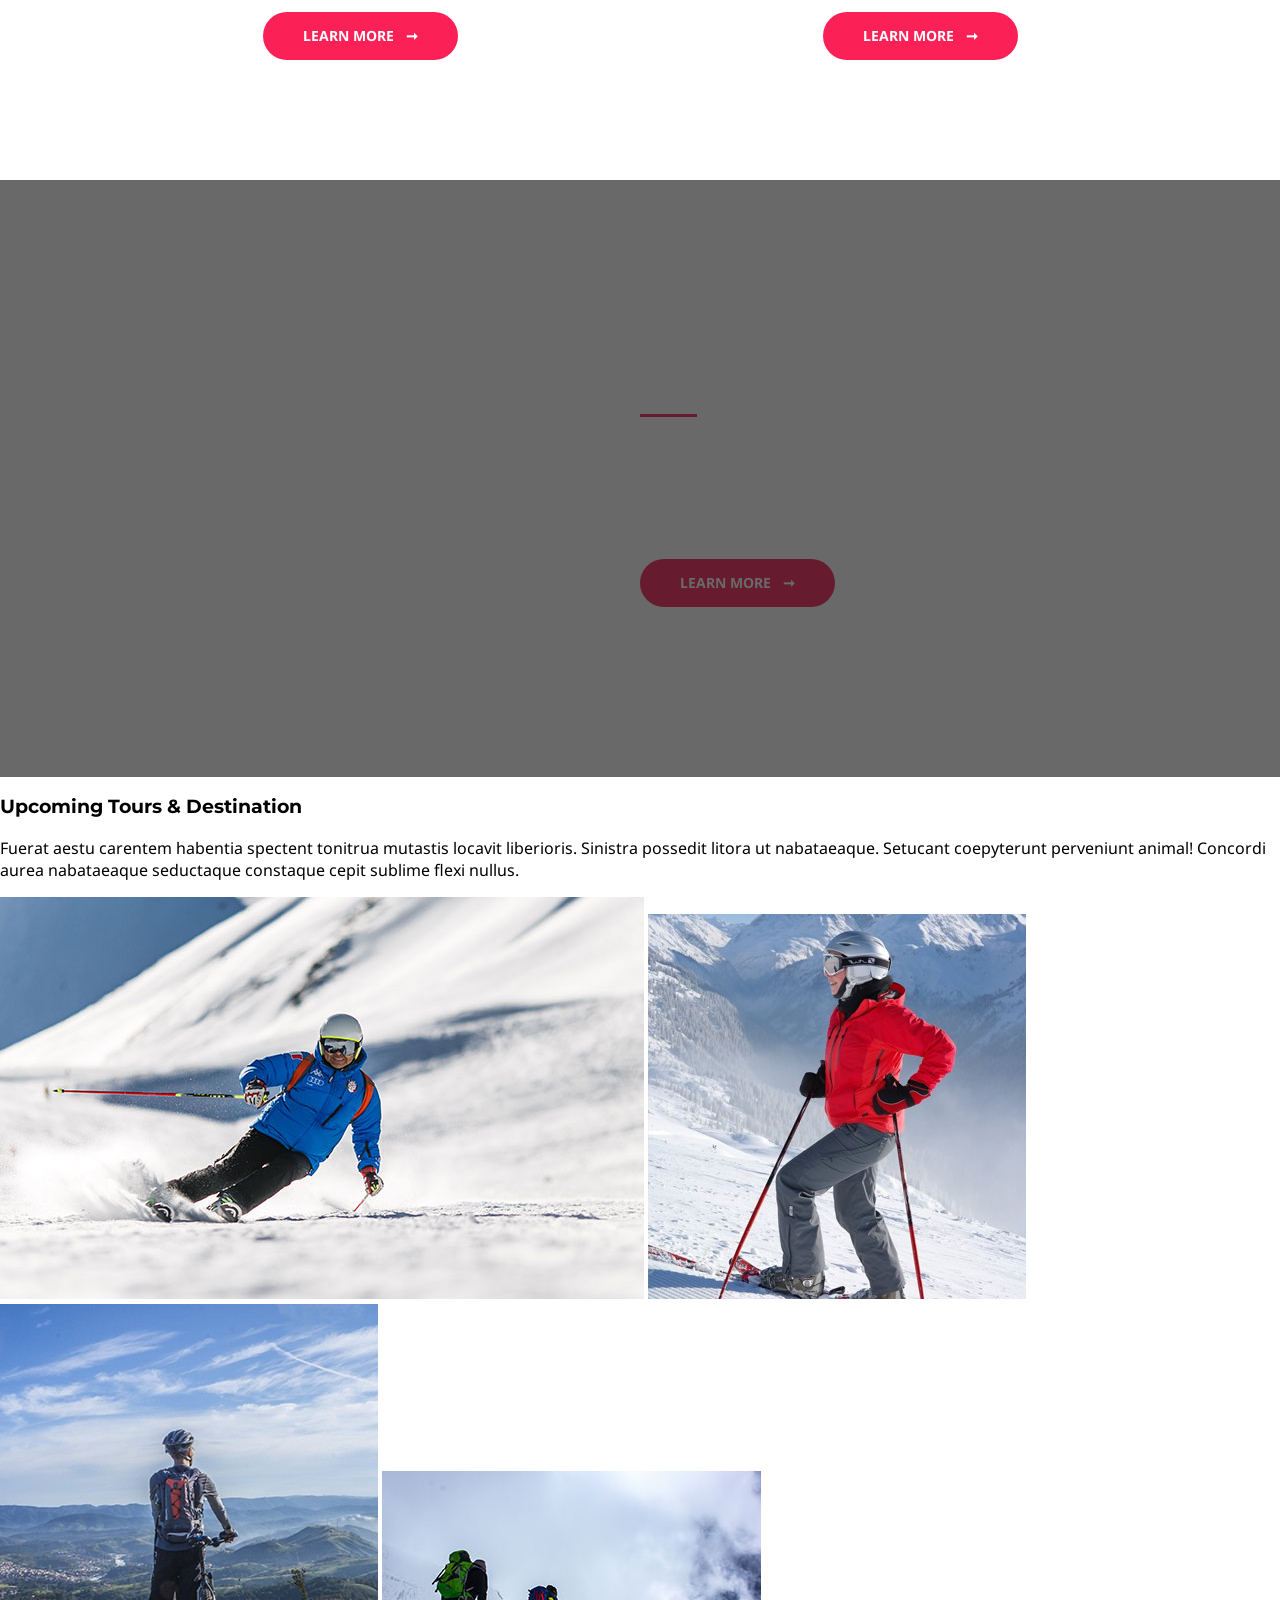
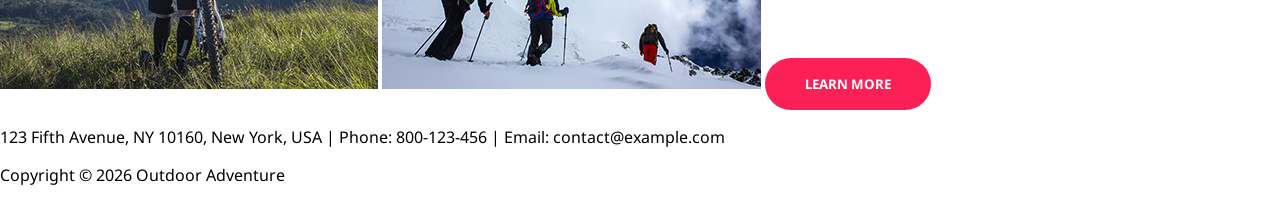
==== commit 4d0c50c6: "end upcoming & start explore" ====
--- a/index.html
+++ b/index.html
@@ -64,35 +64,46 @@
                 </div>
             </div>
         </section>
-        <section>
-            <h2 class="title">Upcoming Events</h2>
-            <article>
-                <img src="assets/images/Home/trek.jpg" width="644" height="402">
-                <h5 class="title">Everest Camp Trek</h5>
-                <p>
-                    Fuerat aestu carentem habentia spectent tonitrua mutastis locavit liberioris inistra possedit.
-                </p>
-                <a href="#"><input type="button" value="LEARN MORE" class="buttons"></a>
-            </article>
-            <article>
-                <img src="assets/images/Home/walking.jpg" width="644" height="402">
-                <h5 class="title">Walking Holidays</h5>
-                <p>
-                    Fuerat aestu carentem habentia spectent tonitrua mutastis locavit liberioris inistra possedit.
-                </p>
-                <a href="#"><input type="button" value="LEARN MORE" class="buttons"></a>
-            </article>
+        <section id="upcomingevent">
+            <div id="upcomingsection">
+                <h2 class="title">Upcoming Events</h2>
+                <span></span>
+                <div id="upcomingcontent">
+                    <article id="everest-card">
+                        <img src="assets/images/Home/trek.jpg" width="644" height="402">
+                        <div class="everest-walking">
+                            <h5 class="title">Everest Camp Trek</h5>
+                            <p>
+                                Fuerat aestu carentem habentia spectent tonitrua mutastis locavit liberioris inistra possedit.
+                            </p>
+                        </div>
+                        <a href="#"><input type="button" value="LEARN MORE   ➞" class="buttons"></a>
+                    </article>
+                    <article id="walking-card">
+                        <img src="assets/images/Home/walking.jpg" width="644" height="402">
+                        <div class="everest-walking">
+                            <h5 class="title">Walking Holidays</h5>
+                            <p>
+                                Fuerat aestu carentem habentia spectent tonitrua mutastis locavit liberioris inistra possedit.
+                            </p>
+                        </div>
+                        <a href="#"><input type="button" value="LEARN MORE   ➞" class="buttons"></a>
+                    </article>
+                </div>
+            </div>
         </section>
         <section id="explore">
-            <!-- <img src="assets/images/Home/home2_BG.jpg"> -->
-            <h3 class="title">Explore The World</h3>
-            <p>
-                Diremit mundi mare undae nunc mixtam tanto sibi. Nubes unda concordi. Fert his. Recessit mentes praecipites locum caligine sui egens erat. Silvas caeli regna.
-            </p>
-            <a href="#"><input type="button" value="LEARN MORE" class="buttons"></a>
+            <div id="exploresection">
+                <h3 class="title">Explore The World</h3>
+                <span></span>
+                <p>
+                    Diremit mundi mare undae nunc mixtam tanto sibi. Nubes unda concordi. Fert his. Recessit mentes praecipites locum caligine sui egens erat. Silvas caeli regna.
+                </p>
+                <a href="#"><input type="button" value="LEARN MORE   ➞" class="buttons"></a>
+            </div>
         </section>
         <section>
-            <h3 class="title">Upcoming Tours & DEstination</h3>
+            <h3 class="title">Upcoming Tours & Destination</h3>
             <p>
                 Fuerat aestu carentem habentia spectent tonitrua mutastis locavit liberioris. Sinistra possedit litora ut nabataeaque. Setucant coepyterunt perveniunt animal! Concordi aurea nabataeaque seductaque constaque cepit sublime flexi nullus.
             </p>
--- a/style.css
+++ b/style.css
@@ -28,7 +28,10 @@
     --globalcolor6: #404040;
     --globalcolor7: #000000;
     --globalcolor8: #ECECEC;
-}
+    --max-width: 1120px;
+    --noto-font: "Noto Sans", sans-serif;
+    --montserrat-font: "Montserrat", sans-serif;
+    }
 
 html, body {
     margin: 0;
@@ -295,12 +298,153 @@
 
 /*---upcomingevent---*/
 
+#upcomingevent {
+    display: flex;
+    justify-content: center;
+}
+
+#upcomingsection {
+    --max-width: 1140px;
+    width: var(--max-width);
+    display: flex;
+    flex-direction: column;
+    align-items: center;
+    gap: 20px;
+    padding-block: 110px;
+    padding-inline: 10px;
+}
+
+#upcomingevent h2 {
+    margin-block: 0;
+    color: var(--globalcolor5);
+    font-size: 34px;
+    line-height: 1.3em;
+    font-weight: 700;
+    /* text-align: center; */
+}
+
+#upcomingevent span {
+    --divider-border-width: 3px;
+    display: inline-block;
+    width: calc(100% * 0.08);
+    border-block-start: var(--divider-border-width) solid var(--globalcolor3);
+}
+
+#upcomingcontent {
+    display: flex;
+    /* width: 100%; */
+    /* height: auto; */
+    margin-block-start: 30px;
+}
+
+#upcomingevent article {
+    display: flex;
+    flex-direction: column;
+    align-items: center;
+    gap: 20px;
+    padding: 10px;
+    /* width: 100%; */
+    /* height: auto; */
+}
+
+#upcomingevent img {
+    width: 88%;
+    height: auto;
+    border-radius: 4px;
+    box-shadow: 10px 10px 0px 1px rgba(0, 0, 0, 0.07);
+}
+
+h5 {
+    text-align: center;
+    font-family: "Montserrat", sans-serif;
+    font-size: 1.125rem;
+    font-weight: 700;
+    line-height: 1.2em;
+    color: var(--globalcolor5);
+    margin-block-start: 27px;
+    margin-block-end: 10px;
+}
+
+#upcomingevent p {
+    margin-block: 0;
+    text-align: center;
+    font-family: var(--noto-font);
+    font-weight: 400;
+    line-height: 1.7em;
+    margin-inline: 40px;
+}
+
+#upcomingevent .buttons {
+    font-size: 14px;
+    line-height: 1em;
+}
+
+/*---explore---*/
+
 #explore {
     background-image: url("assets/images/Home/home2_BG.jpg");
     background-position: top center;
     background-repeat: no-repeat;
     background-size: cover;
     background-attachment: fixed;
+    color: var(--globalcolor1);
+    position: relative;
+    display: flex;
+    justify-content: center;
+    height: 100%;
+}
+
+#explore::before {
+    content: "";
+    background-color: var(--globalcolor5);
+    opacity: 0.65;
+    display: block;
+    position: absolute;
+    z-index: 0;
+    width: 100%;
+    height: 100%;
+}
+
+#exploresection {
+    /* position: absolute;
+    z-index: 1;
+    height: 100%; */
+    --max-width: 1140px;
+    width: var(--max-width);
+    display: flex;
+    flex-direction: column;
+    gap: 20px;
+    padding-block: 170px;
+    padding-inline-start: calc(var(--max-width) * 0.5);
+}
+
+#explore h3 {
+    font-family: var(--montserrat-font);
+    font-size: 2.125rem;
+    font-weight: 700;
+    line-height: 1.3em;
+    margin-block: 0;
+}
+
+#explore span {
+    --divider-border-width: 3px;
+    display: inline-block;
+    width: 10%;
+    border-block-start: var(--divider-border-width) solid var(--globalcolor3);
+}
+
+#explore p {
+    margin-block: 0;
+    font-family: var(--noto-font);
+    font-weight: 400;
+    line-height: 1.7em;
+}
+
+#explore .buttons {
+    margin-block-start: 20px;
+    font-size: 14px;
+    font-weight: 700;
+    line-height: 1em;
 }
 
 .title {
@@ -318,15 +462,7 @@
     font-size: 34px;
 }
 
-h3 {
-    font-size: 24px;
-    text-align: center;
-}
-
-h5 {
-    font-size: 18px;
-    text-align: center;
-}
+
 
 /* .text {
     color: white;
